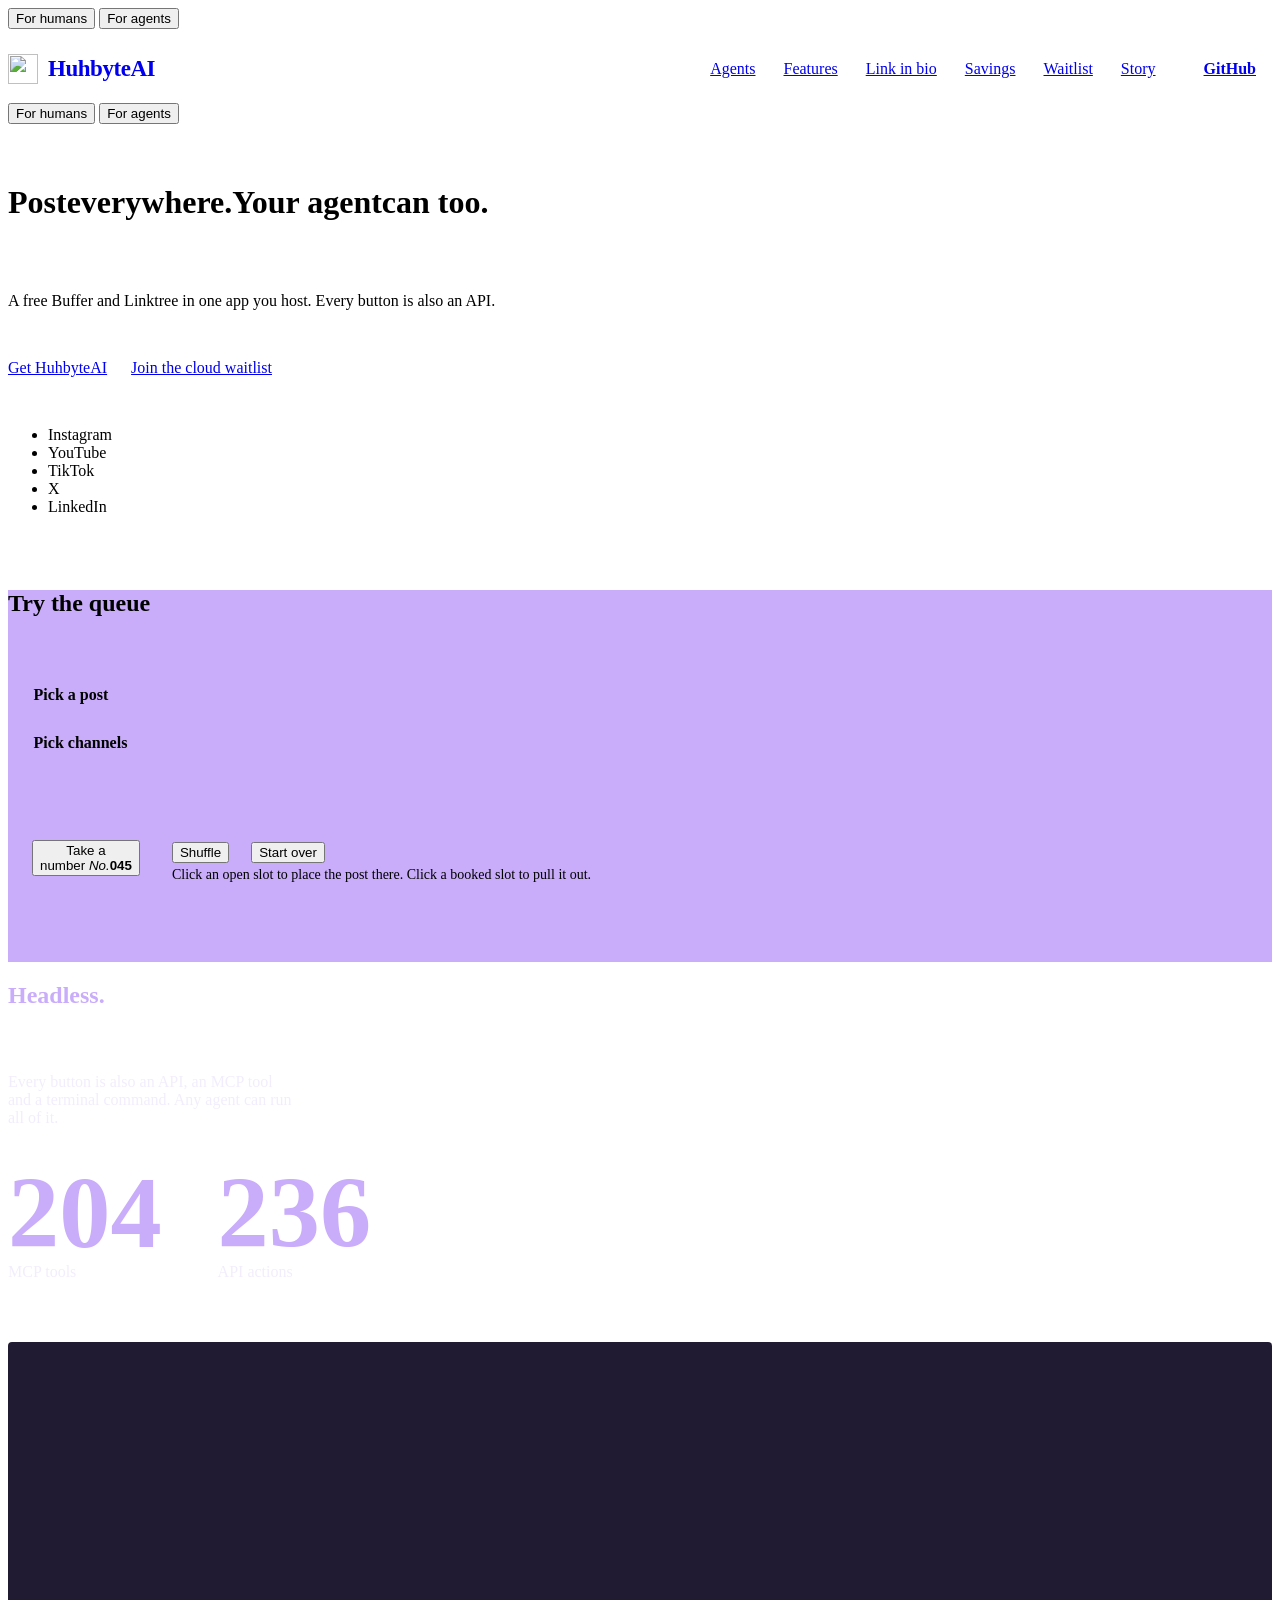
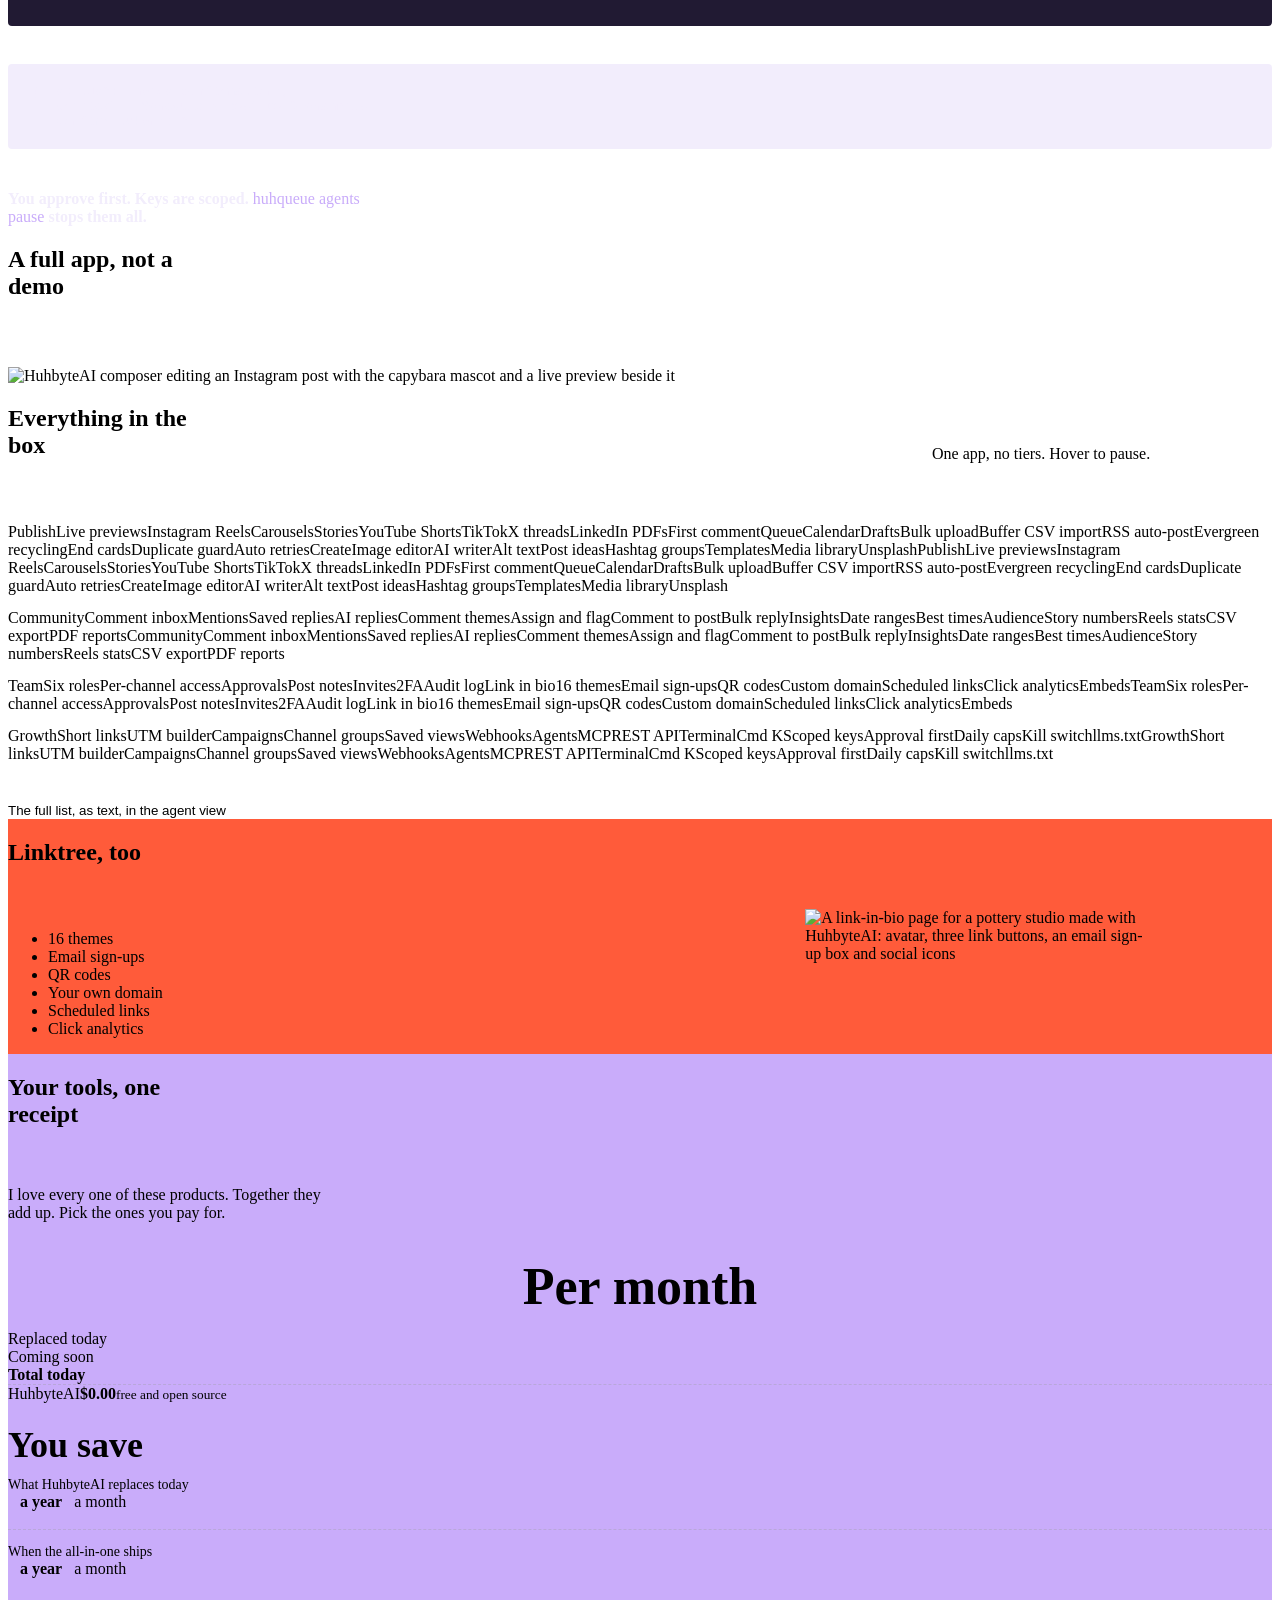
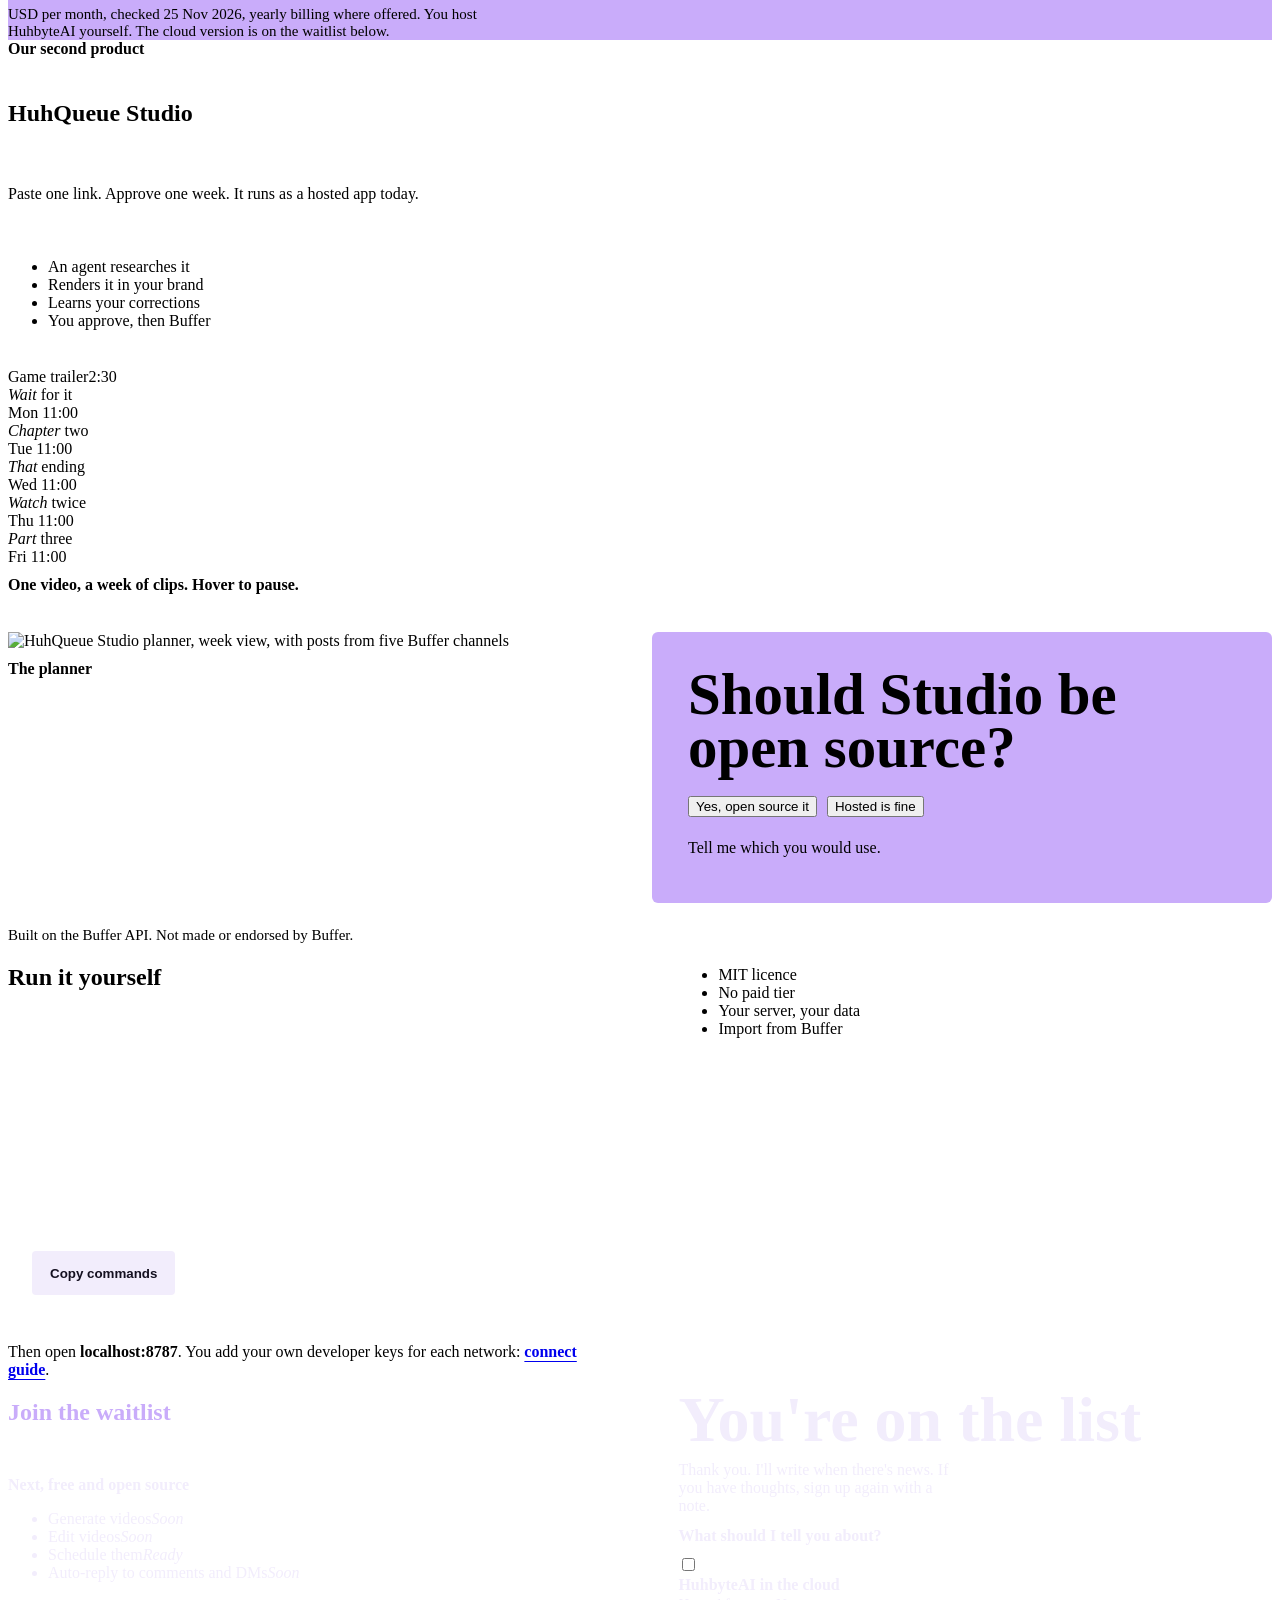
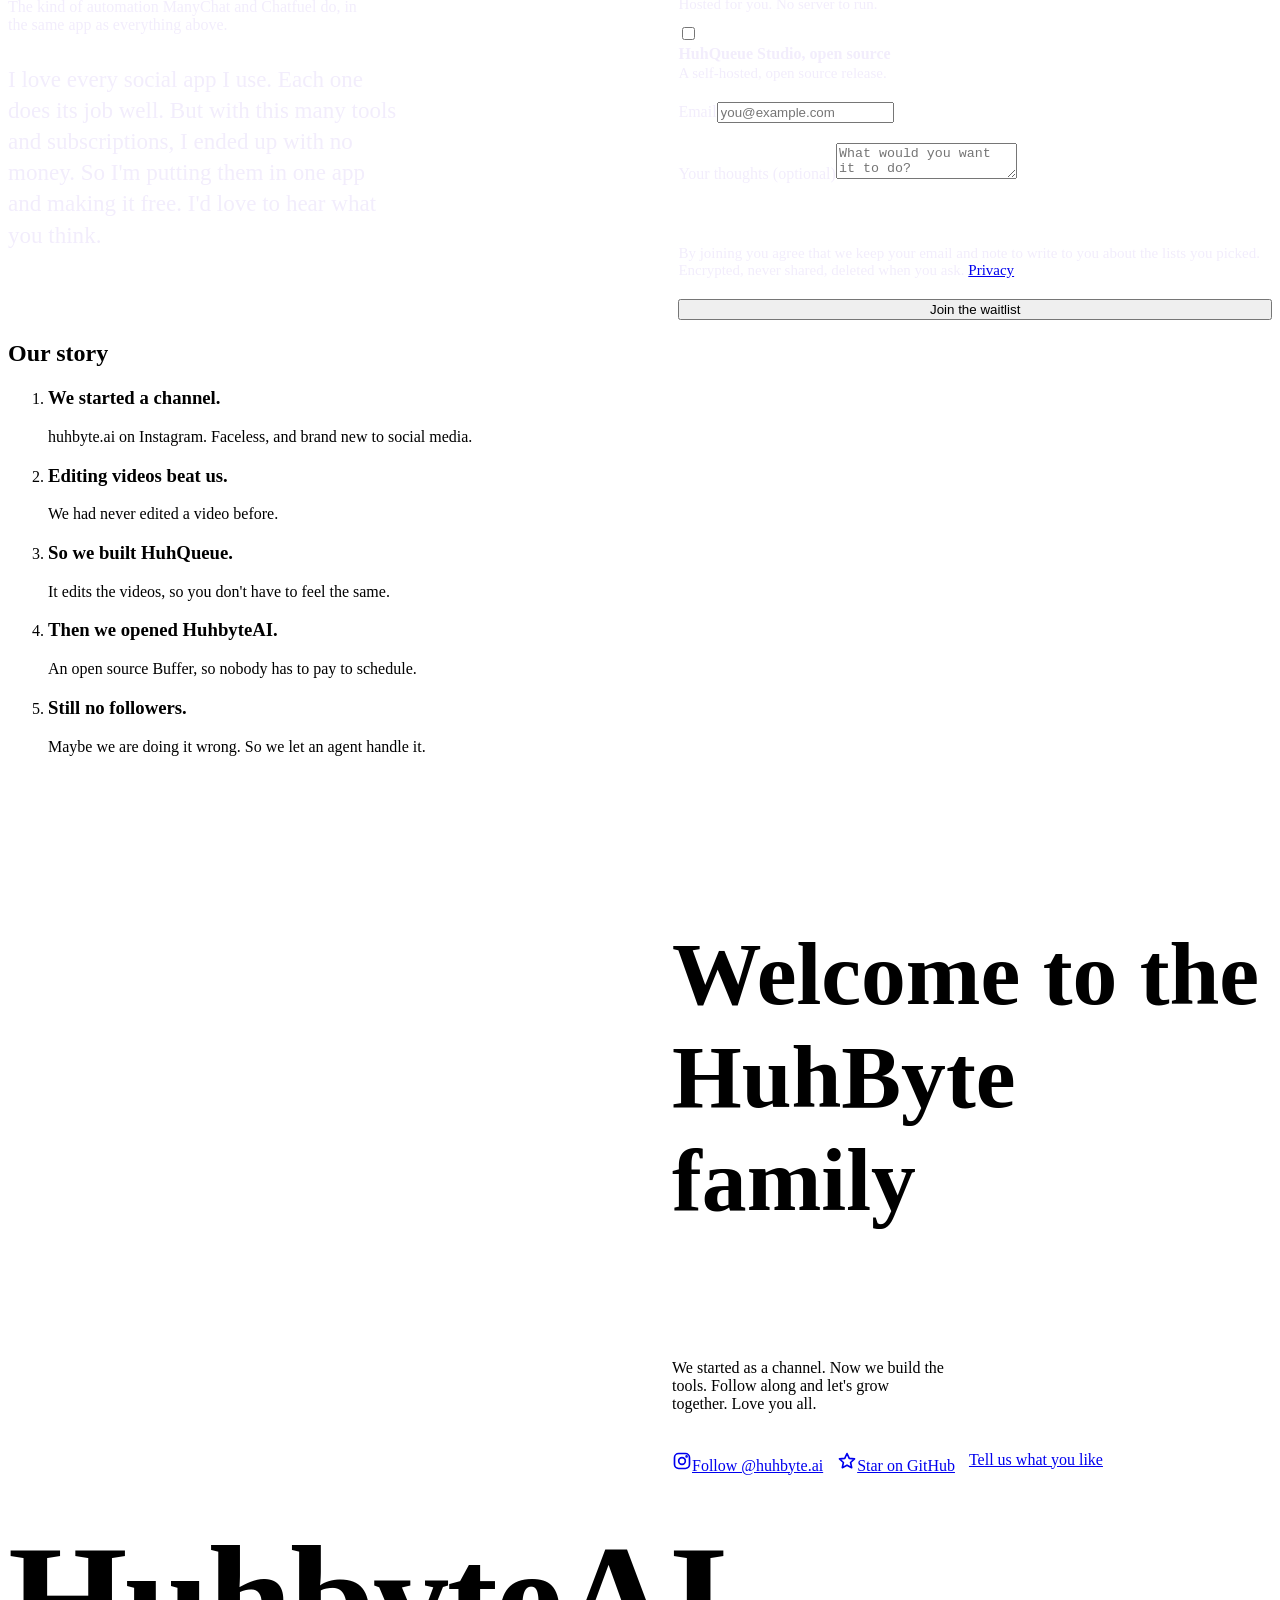
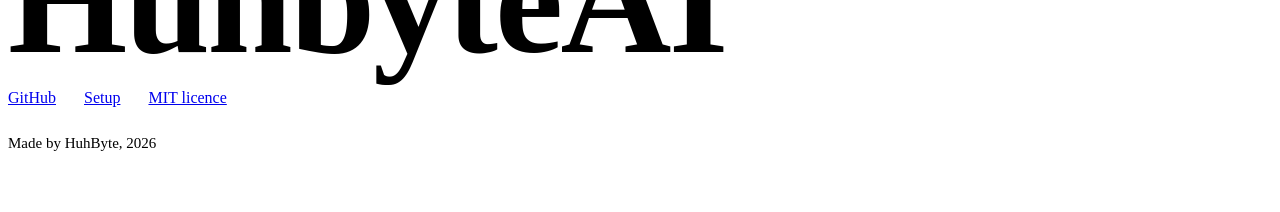
==== huhqueue/static/landing/index.html @ 2695af6e "HuhQueue: free, self-hosted social media scheduler Co-Authored-By: Claude Opus 5.5 <noreply@anthropi" ====
<!doctype html>
<html lang="en">
<head>
<meta charset="utf-8">
<meta name="viewport" content="width=device-width, initial-scale=1">
<title>HuhbyteAI: post everywhere</title>
<meta name="description" content="A free, open source, self-hosted Buffer and Linktree for Instagram, YouTube, TikTok, X and LinkedIn. Every button is also an API, an MCP tool and a terminal command, so any agent can run it.">
<meta property="og:title" content="HuhbyteAI: post everywhere. Your agent can too.">
<meta property="og:description" content="Free, open source scheduler, link in bio and inbox. Headless: every button is also an API.">
<meta property="og:image" content="/welcome/img/mark.png">
<link rel="icon" href="/static/favicon.png">
<link rel="alternate" type="text/markdown" href="/welcome.md">
<link rel="stylesheet" href="https://fonts.googleapis.com/css2?family=Sofia+Sans+Extra+Condensed:wght@700;800;900&family=Sofia+Sans:wght@400;500;700;800&family=Spline+Sans+Mono:wght@400;500;600&display=swap">
<link rel="stylesheet" href="/welcome/landing.css">
</head>
<body>
<div class="hq" style="--lav: #C9ACFA; --sig: #FF5B3A">
<div class="side"><div class="mode" role="group" aria-label="Who is reading">
  <button class="mbtn" type="button" aria-pressed="true" data-mode="human">For humans</button>
  <button class="mbtn" type="button" aria-pressed="false" data-mode="agent">For agents</button>
</div></div>

<div id="human">
<!-- HERO -->
<div style="background: var(--paper)">
<header class="wrap" style="display: flex; align-items: center; gap: 32px; padding-top: 18px; padding-bottom: 12px">
  <a href="#top" style="display: flex; align-items: center; gap: 10px; text-decoration: none; font-weight: 800; font-size: 23px; letter-spacing: -.02em; min-height: 44px; margin-right: auto"><img src="/welcome/img/mark.png" alt="" style="width: 30px; height: 30px; object-fit: contain"><span>HuhbyteAI</span></a>
  <nav class="navs" aria-label="Page" style="display: flex; gap: 28px">
    <a class="navlink" href="#agents">Agents</a>
    <a class="navlink" href="#inside">Features</a>
    <a class="navlink" href="#bio">Link in bio</a>
    <a class="navlink" href="#savings">Savings</a>
    <a class="navlink" href="#waitlist">Waitlist</a>
    <a class="navlink" href="#story">Story</a>
  </nav>
  <a class="navlink" href="https://github.com/dataanalystram/Openbuffer" style="font-weight: 700; border: 2px solid var(--ink); border-radius: 4px; padding: 8px 16px">GitHub</a>
</header>

<div class="wrap inmodewrap"><div class="inmode" role="group" aria-label="Who is reading">
  <button class="mbtn" type="button" aria-pressed="true" data-mode="human">For humans</button>
  <button class="mbtn" type="button" aria-pressed="false" data-mode="agent">For agents</button>
</div></div>

<main id="top" class="wrap" style="padding-top: clamp(16px,3vw,40px); padding-bottom: 0">
  <div class="hero">
    <div style="display: flex; flex-direction: column; gap: clamp(22px,2.6vw,36px); padding-bottom: clamp(8px,3vw,56px)">
      <h1 class="h1"><span>Post</span><span>everywhere.</span><span>Your agent</span><span>can too.</span></h1>
      <p class="lede">A free Buffer and Linktree in one app you host. Every button is also an API.</p>
      <div style="display: flex; flex-wrap: wrap; gap: 8px 24px; align-items: center">
        <a class="btn" href="#install">Get HuhbyteAI</a>
        <a class="tlink" href="#waitlist">Join the cloud waitlist</a>
      </div>
      <ul class="net" aria-label="Networks"><li>Instagram</li><li>YouTube</li><li>TikTok</li><li>X</li><li>LinkedIn</li></ul>
    </div>
    <div style="width: min(100%, 540px); justify-self: center">
      <div class="mas dance" role="img" aria-label="The HuhbyteAI capybara, wearing a cap and carrying a bag, dances while holding a phone and a stack of posts"></div>
    </div>
  </div>
</main>
</div>

<!-- QUEUE -->
<section id="queue" class="sec" style="background: var(--lav)">
  <div class="wrap">
    <h2 class="h2 rv" style="margin-bottom: clamp(28px,3.4vw,48px)">Try the queue</h2>
    <div class="counter rv" aria-label="Try the queue">
      <div style="padding: clamp(20px,2vw,28px); display: flex; flex-direction: column; gap: 22px">
        <div style="display: flex; flex-direction: column; gap: 8px">
          <div style="font-weight: 700">Pick a post</div>
          <div id="q-posts" style="display: flex; flex-direction: column; gap: 8px"></div>
          <div id="q-ownwrap" class="field" style="margin-top: 4px" hidden><label for="q-own" style="font-size: 15px">Your post</label><input id="q-own" type="text" maxlength="60" placeholder="Type a short post" autocomplete="off"></div>
        </div>
        <div style="display: flex; flex-direction: column; gap: 8px">
          <div style="font-weight: 700">Pick channels</div>
          <div id="q-chans" style="display: flex; flex-wrap: wrap; gap: 8px"></div>
          <div id="q-skip" style="font-size: 15px; color: var(--ink2); min-height: 22px"></div>
        </div>
      </div>
      <div style="display: flex; flex-direction: column; min-width: 0; border-left: 1px solid var(--line)">
        <div style="display: flex; flex-wrap: wrap; gap: 20px 32px; align-items: flex-start; justify-content: space-between; padding: clamp(16px,2vw,24px) clamp(16px,2vw,24px) 30px">
          <button class="disp" id="q-take" type="button">
            <span class="say">Take a<br>number</span>
            <span class="mouth" aria-hidden="true"></span>
            <span class="clipper" aria-hidden="true"><span id="q-tick" class="tick feed0"><i>No.</i><b id="q-no">045</b></span></span>
          </button>
          <div style="flex: 1 1 320px; display: flex; flex-direction: column; align-items: flex-start; gap: 2px; min-height: 92px">
            <p id="q-msg" aria-live="polite" style="margin: 0; font-weight: 500; max-width: 62ch; text-wrap: pretty; line-height: 1.35"></p>
            <div style="display: flex; flex-wrap: wrap; gap: 0 22px"><button type="button" class="ulink" id="q-shuffle">Shuffle</button><button type="button" class="ulink" id="q-reset">Start over</button></div>
            <p style="margin: 2px 0 0; font-size: 14px; color: var(--ink2)">Click an open slot to place the post there. Click a booked slot to pull it out.</p>
          </div>
        </div>
        <div class="board" tabindex="0" role="region" aria-label="Posting slots for the next five days"><div class="grid" id="q-grid"></div></div>
      </div>
    </div>
  </div>
</section>

<!-- HEADLESS -->
<section id="agents" class="dark sec" style="background: var(--ink); color: #F2EDFC">
  <div class="wrap">
    <div class="hgrid">
      <div class="poster rv"><div class="mas idle scrub" role="img" aria-label="The capybara winks and holds up a phone"></div></div>
      <div style="display: flex; flex-direction: column; gap: 28px; min-width: 0">
        <h2 class="h2 rv" style="color: var(--lav)">Headless.</h2>
        <p class="lede rv" style="max-width: 36ch">Every button is also an API, an MCP tool and a terminal command. Any agent can run all of it.</p>
        <div class="rv" style="display: flex; flex-wrap: wrap; gap: 12px 56px">
          <div><div style="font-family: var(--disp); font-weight: 900; font-size: clamp(76px,8vw,116px); line-height: .82; color: var(--lav)">204</div><div style="margin-top: 8px">MCP tools</div></div>
          <div><div style="font-family: var(--disp); font-weight: 900; font-size: clamp(76px,8vw,116px); line-height: .82; color: var(--lav)">236</div><div style="margin-top: 8px">API actions</div></div>
        </div>
        <div style="display: flex; flex-direction: column; gap: 12px; margin-top: 8px">
          <div id="way-tabs" role="tablist" aria-label="Ways to schedule" style="display: flex; flex-wrap: wrap; gap: 4px 28px"></div>
          <pre id="way-code" style="background: #211A33; padding: 24px; border-radius: 4px; min-height: 236px; color: #F2EDFC"></pre>
          <pre style="background: #F2EDFC; color: var(--ink); padding: 20px 24px; border-radius: 4px">{ "status": "needs_confirmation",
  "preview": "Schedule a post to 3 channels",
  "confirm_token": "…" }</pre>
        </div>
        <p style="margin: 0; font-weight: 700; max-width: 44ch">You approve first. Keys are scoped. <span style="font-family: var(--mono); font-weight: 500; color: var(--lav)">huhqueue agents pause</span> stops them all.</p>
      </div>
    </div>
  </div>
</section>

<!-- APP -->
<section id="app" class="sec" style="background: var(--white)">
  <div class="wrap">
    <h2 class="h2 rv" style="max-width: 9em">A full app, not a demo</h2>
    <div id="screen-tabs" role="tablist" aria-label="Screens" style="display: flex; flex-wrap: wrap; gap: 4px 36px; margin-top: clamp(28px,3.4vw,48px)"></div>
    <figure class="frame" style="margin: 24px 0 0"><img id="screen-img" class="shot" src="/welcome/img/shot-compose.webp" alt="HuhbyteAI composer editing an Instagram post with the capybara mascot and a live preview beside it" style="border-radius: 0"></figure>
  </div>
</section>

<!-- INSIDE -->
<section id="inside" class="sec" style="background: var(--white); padding-inline: 0">
  <div class="wrap" style="display: flex; flex-wrap: wrap; align-items: end; justify-content: space-between; gap: 20px 64px; margin-bottom: clamp(28px,3.4vw,48px)">
    <h2 class="h2 rv" style="flex: 1 1 520px; max-width: 8em">Everything in the box</h2>
    <p class="lede" style="flex: 0 1 340px">One app, no tiers. Hover to pause.</p>
  </div>
  <div style="display: flex; flex-direction: column; gap: 14px">
    <div class="mq " style="--d: 80s"><div class="mqt"><span class="fc t">Publish</span><span class="fc">Live previews</span><span class="fc">Instagram Reels</span><span class="fc">Carousels</span><span class="fc">Stories</span><span class="fc">YouTube Shorts</span><span class="fc">TikTok</span><span class="fc">X threads</span><span class="fc">LinkedIn PDFs</span><span class="fc">First comment</span><span class="fc">Queue</span><span class="fc">Calendar</span><span class="fc">Drafts</span><span class="fc">Bulk upload</span><span class="fc">Buffer CSV import</span><span class="fc">RSS auto-post</span><span class="fc">Evergreen recycling</span><span class="fc">End cards</span><span class="fc">Duplicate guard</span><span class="fc">Auto retries</span><span class="fc t">Create</span><span class="fc">Image editor</span><span class="fc">AI writer</span><span class="fc">Alt text</span><span class="fc">Post ideas</span><span class="fc">Hashtag groups</span><span class="fc">Templates</span><span class="fc">Media library</span><span class="fc">Unsplash</span><span style="display: contents" aria-hidden="true"><span class="fc t">Publish</span><span class="fc">Live previews</span><span class="fc">Instagram Reels</span><span class="fc">Carousels</span><span class="fc">Stories</span><span class="fc">YouTube Shorts</span><span class="fc">TikTok</span><span class="fc">X threads</span><span class="fc">LinkedIn PDFs</span><span class="fc">First comment</span><span class="fc">Queue</span><span class="fc">Calendar</span><span class="fc">Drafts</span><span class="fc">Bulk upload</span><span class="fc">Buffer CSV import</span><span class="fc">RSS auto-post</span><span class="fc">Evergreen recycling</span><span class="fc">End cards</span><span class="fc">Duplicate guard</span><span class="fc">Auto retries</span><span class="fc t">Create</span><span class="fc">Image editor</span><span class="fc">AI writer</span><span class="fc">Alt text</span><span class="fc">Post ideas</span><span class="fc">Hashtag groups</span><span class="fc">Templates</span><span class="fc">Media library</span><span class="fc">Unsplash</span></span></div></div>
    <div class="mq rev" style="--d: 64s"><div class="mqt"><span class="fc t">Community</span><span class="fc">Comment inbox</span><span class="fc">Mentions</span><span class="fc">Saved replies</span><span class="fc">AI replies</span><span class="fc">Comment themes</span><span class="fc">Assign and flag</span><span class="fc">Comment to post</span><span class="fc">Bulk reply</span><span class="fc t">Insights</span><span class="fc">Date ranges</span><span class="fc">Best times</span><span class="fc">Audience</span><span class="fc">Story numbers</span><span class="fc">Reels stats</span><span class="fc">CSV export</span><span class="fc">PDF reports</span><span style="display: contents" aria-hidden="true"><span class="fc t">Community</span><span class="fc">Comment inbox</span><span class="fc">Mentions</span><span class="fc">Saved replies</span><span class="fc">AI replies</span><span class="fc">Comment themes</span><span class="fc">Assign and flag</span><span class="fc">Comment to post</span><span class="fc">Bulk reply</span><span class="fc t">Insights</span><span class="fc">Date ranges</span><span class="fc">Best times</span><span class="fc">Audience</span><span class="fc">Story numbers</span><span class="fc">Reels stats</span><span class="fc">CSV export</span><span class="fc">PDF reports</span></span></div></div>
    <div class="mq " style="--d: 56s"><div class="mqt"><span class="fc t">Team</span><span class="fc">Six roles</span><span class="fc">Per-channel access</span><span class="fc">Approvals</span><span class="fc">Post notes</span><span class="fc">Invites</span><span class="fc">2FA</span><span class="fc">Audit log</span><span class="fc t">Link in bio</span><span class="fc">16 themes</span><span class="fc">Email sign-ups</span><span class="fc">QR codes</span><span class="fc">Custom domain</span><span class="fc">Scheduled links</span><span class="fc">Click analytics</span><span class="fc">Embeds</span><span style="display: contents" aria-hidden="true"><span class="fc t">Team</span><span class="fc">Six roles</span><span class="fc">Per-channel access</span><span class="fc">Approvals</span><span class="fc">Post notes</span><span class="fc">Invites</span><span class="fc">2FA</span><span class="fc">Audit log</span><span class="fc t">Link in bio</span><span class="fc">16 themes</span><span class="fc">Email sign-ups</span><span class="fc">QR codes</span><span class="fc">Custom domain</span><span class="fc">Scheduled links</span><span class="fc">Click analytics</span><span class="fc">Embeds</span></span></div></div>
    <div class="mq rev" style="--d: 50s"><div class="mqt"><span class="fc t">Growth</span><span class="fc">Short links</span><span class="fc">UTM builder</span><span class="fc">Campaigns</span><span class="fc">Channel groups</span><span class="fc">Saved views</span><span class="fc">Webhooks</span><span class="fc t">Agents</span><span class="fc">MCP</span><span class="fc">REST API</span><span class="fc">Terminal</span><span class="fc">Cmd K</span><span class="fc">Scoped keys</span><span class="fc">Approval first</span><span class="fc">Daily caps</span><span class="fc">Kill switch</span><span class="fc">llms.txt</span><span style="display: contents" aria-hidden="true"><span class="fc t">Growth</span><span class="fc">Short links</span><span class="fc">UTM builder</span><span class="fc">Campaigns</span><span class="fc">Channel groups</span><span class="fc">Saved views</span><span class="fc">Webhooks</span><span class="fc t">Agents</span><span class="fc">MCP</span><span class="fc">REST API</span><span class="fc">Terminal</span><span class="fc">Cmd K</span><span class="fc">Scoped keys</span><span class="fc">Approval first</span><span class="fc">Daily caps</span><span class="fc">Kill switch</span><span class="fc">llms.txt</span></span></div></div>
  </div>
  <div class="wrap" style="margin-top: clamp(24px,3vw,40px)"><button type="button" class="tlink" data-mode="agent" style="background: none; border: 0; padding: 0">The full list, as text, in the agent view</button></div>
</section>

<!-- BIO -->
<section id="bio" class="sec" style="background: var(--sig)">
  <div class="wrap" style="display: grid; grid-template-columns: repeat(auto-fit, minmax(min(380px,100%),1fr)); gap: 48px clamp(40px,6vw,96px); align-items: center">
    <div style="display: flex; flex-direction: column; gap: 28px">
      <h2 class="h2 rv">Linktree, too</h2>
      <ul class="bio-list rv">
        <li>16 themes</li>
        <li>Email sign-ups</li>
        <li>QR codes</li>
        <li>Your own domain</li>
        <li>Scheduled links</li>
        <li>Click analytics</li>
      </ul>
    </div>
    <div class="rv" style="width: min(100%, 340px); justify-self: center">
      <div class="frame"><img src="/welcome/img/bio-page.webp" alt="A link-in-bio page for a pottery studio made with HuhbyteAI: avatar, three link buttons, an email sign-up box and social icons"></div>
    </div>
  </div>
</section>

<!-- SAVINGS -->
<section id="savings" class="sec sav" style="background: var(--lav)">
  <div class="wrap">
    <div style="display: flex; flex-wrap: wrap; align-items: flex-end; justify-content: space-between; gap: 24px 48px">
      <div style="flex: 1 1 520px; display: flex; flex-direction: column; gap: 22px">
        <h2 class="h2 rv" style="max-width: 9em">Your tools, one receipt</h2>
        <p class="lede rv" style="max-width: 40ch">I love every one of these products. Together they add up. Pick the ones you pay for.</p>
      </div>
      <div class="poster" style="width: 250px; padding: 8px 8px 0"><div id="r-pop" class="pop0" style="mix-blend-mode: multiply"><div class="bill" role="img" aria-label="The capybara counts its cash, opens the bill, and slowly runs out of money"></div></div></div>
    </div>
    <div class="sgrid">
      <div style="min-width: 0">
        <div id="r-presets" role="group" aria-label="Start from" style="display: flex; flex-wrap: wrap; gap: 8px; margin-bottom: 26px; align-items: center"></div>
        <div id="r-groups"></div>
      </div>
      <div style="min-width: 0">
        <div class="receipt" role="region" aria-label="Your receipt">
          <div style="text-align: center; padding-bottom: 14px"><div style="font-family: var(--disp); font-weight: 900; font-size: 52px; line-height: .9">Per month</div><div id="r-bill" style="margin-top: 6px"></div></div>
          <div id="r-today"><div class="rhead">Replaced today</div><div id="r-today-lines"></div></div>
          <div id="r-soon"><div class="rhead">Coming soon</div><div id="r-soon-lines"></div></div>
          <p id="r-none" hidden style="margin: 0; padding: 18px 0; border-top: 1.5px dashed #B9A7DA">Pick a tool to start the receipt.</p>
          <div class="rrow" style="border-top: 3px solid var(--ink); font-weight: 600"><span>Total today</span><b id="r-total"></b></div>
          <div class="rrow" style="border-top: 1.5px dashed #B9A7DA"><span>HuhbyteAI</span><b>$0.00</b><small>free and open source</small></div>
          <div style="border-top: 3px solid var(--ink); margin-top: 6px; padding-top: 18px">
            <div style="font-family: var(--disp); font-weight: 900; font-size: 36px; line-height: 1">You save</div>
            <div style="margin-top: 14px">
              <div style="font-size: 14px; color: var(--ink2)">What HuhbyteAI replaces today</div>
              <div style="display: flex; flex-wrap: wrap; align-items: baseline; gap: 4px 12px"><span id="r-yr-today" style="font-family: var(--disp); font-weight: 900; font-size: clamp(60px,6.4vw,88px); line-height: .85"></span><span style="font-weight: 600">a year</span><span style="color: var(--ink2)"><span id="r-mo-today"></span> a month</span></div>
            </div>
            <div id="r-all" style="margin-top: 18px; padding-top: 14px; border-top: 1.5px dashed #B9A7DA">
              <div style="font-size: 14px; color: var(--ink2)">When the all-in-one ships</div>
              <div style="display: flex; flex-wrap: wrap; align-items: baseline; gap: 4px 12px"><span id="r-yr-all" style="font-family: var(--disp); font-weight: 900; font-size: clamp(60px,6.4vw,88px); line-height: .85; color: #B8260A"></span><span style="font-weight: 600">a year</span><span style="color: var(--ink2)"><span id="r-mo-all"></span> a month</span></div>
            </div>
          </div>
        </div>
      </div>
    </div>
    <p style="margin: 28px 0 0; font-size: 15px; max-width: 70ch">USD per month, checked 25 Nov 2026, yearly billing where offered. You host HuhbyteAI yourself. The cloud version is on the waitlist below.</p>
  </div>
</section>

<!-- STUDIO -->
<section id="studio" class="sec" style="background: var(--white)">
  <div class="wrap">
    <div style="display: flex; flex-direction: column; gap: 22px">
      <div style="font-weight: 700">Our second product</div>
      <h2 class="h2 rv" style="max-width: 8em">HuhQueue Studio</h2>
      <p class="lede rv">Paste one link. Approve one week. It runs as a hosted app today.</p>
    </div>
    <ul class="steps4" style="margin-top: clamp(28px,3vw,44px)"><li>An agent researches it</li><li>Renders it in your brand</li><li>Learns your corrections</li><li>You approve, then Buffer</li></ul>

    <figure class="rv" style="margin: clamp(28px,3vw,44px) 0 0">
      <div class="take" role="img" aria-label="Animation: one long game trailer is scanned, cut into five vertical captioned clips, and spread across Monday to Friday at 11:00">
        <div>
          <div class="tvid"><div class="tsun"></div><div class="tb tb1"></div><div class="tb tb2"></div><div class="tb tb3"></div><div class="tb tb4"></div><div class="tb tb5"></div><div class="tb tb6"></div><div class="tlabel">Game trailer<span>2:30</span></div><div class="tplay"></div></div>
          <div class="ttl"><i class="seg s1"></i><i class="seg s2"></i><i class="seg s3"></i><i class="seg s4"></i><i class="seg s5"></i><b class="head"></b></div>
        </div>
        <div class="tclips">
        <div class="tcol"><div class="tc"><div class="tf  c1"><div class="cap"><em>Wait</em> for it</div></div></div><span class="td">Mon<span class="tt"> 11:00</span></span></div>
        <div class="tcol"><div class="tc"><div class="tf b v2 c2"><div class="cap"><em>Chapter</em> two</div></div></div><span class="td">Tue<span class="tt"> 11:00</span></span></div>
        <div class="tcol"><div class="tc"><div class="tf d c3"><div class="cap"><em>That</em> ending</div></div></div><span class="td">Wed<span class="tt"> 11:00</span></span></div>
        <div class="tcol"><div class="tc"><div class="tf v2 c4"><div class="cap"><em>Watch</em> twice</div></div></div><span class="td">Thu<span class="tt"> 11:00</span></span></div>
        <div class="tcol"><div class="tc"><div class="tf b c5"><div class="cap"><em>Part</em> three</div></div></div><span class="td">Fri<span class="tt"> 11:00</span></span></div>
        </div>
      </div>
      <figcaption style="margin-top: 10px; font-weight: 700">One video, a week of clips. Hover to pause.</figcaption>
    </figure>

    <div style="display: grid; grid-template-columns: repeat(auto-fit, minmax(min(420px,100%),1fr)); gap: 24px; margin-top: clamp(28px,3vw,44px); align-items: stretch">
      <figure style="margin: 0" class="rv"><div class="frame"><img src="/welcome/img/studio-planner.webp" alt="HuhQueue Studio planner, week view, with posts from five Buffer channels"></div><figcaption style="margin-top: 10px; font-weight: 700">The planner</figcaption></figure>
      <div style="padding: clamp(22px,3vw,36px); background: var(--lav); border-radius: 6px; display: flex; flex-direction: column; justify-content: center; gap: 22px">
        <div style="font-family: var(--disp); font-weight: 900; font-size: clamp(40px,4.6vw,68px); line-height: .9">Should Studio be open source?</div>
        <div role="group" aria-label="Your vote" style="display: flex; flex-wrap: wrap; gap: 10px">
          <button class="btn vote" id="vote-yes" type="button" aria-pressed="false">Yes, open source it</button>
          <button class="btn ghost vote" id="vote-no" type="button" aria-pressed="false">Hosted is fine</button>
        </div>
        <p id="vote-msg" aria-live="polite" style="margin: 0; min-height: 28px; font-weight: 500"><span id="vote-msg-text">Tell me which you would use.</span> <a id="vote-link" href="#waitlist" hidden style="font-weight: 700; text-underline-offset: 4px">Join the waitlist</a></p>
      </div>
    </div>
    <p style="margin: 24px 0 0; font-size: 15px">Built on the Buffer API. Not made or endorsed by Buffer.</p>
  </div>
</section>

<!-- INSTALL -->
<section id="install" class="sec" style="background: var(--paper)">
  <div class="wrap" style="display: grid; grid-template-columns: repeat(auto-fit, minmax(min(420px,100%),1fr)); gap: 48px clamp(40px,6vw,96px); align-items: start">
    <div style="display: flex; flex-direction: column; gap: 24px; min-width: 0">
      <h2 class="h2 rv">Run it yourself</h2>
      <div id="inst-tabs" role="tablist" aria-label="Install with" style="display: flex; gap: 28px"></div>
      <div class="dark" style="background: var(--ink); color: #F2EDFC; border-radius: 4px; padding: 24px; display: flex; flex-direction: column; gap: 18px">
        <pre id="inst-code" style="min-height: 124px"></pre>
        <button id="inst-copy" type="button" style="align-self: flex-start; background: #F2EDFC; color: #141020; border: 0; border-radius: 4px; min-height: 44px; padding: 0 18px; font-weight: 700">Copy commands</button>
      </div>
      <p style="margin: 0">Then open <strong>localhost:8787</strong>. You add your own developer keys for each network: <a href="https://github.com/dataanalystram/Openbuffer/blob/main/docs/CONNECT_INTEGRATIONS.md" style="font-weight: 700; text-underline-offset: 4px">connect guide</a>.</p>
    </div>
    <ul class="bio-list rv" style="padding-top: 6px">
      <li>MIT licence</li>
      <li>No paid tier</li>
      <li>Your server, your data</li>
      <li>Import from Buffer</li>
    </ul>
  </div>
</section>

<!-- WAITLIST -->
<section id="waitlist" class="dark sec" style="background: var(--ink); color: #F2EDFC">
  <div class="wrap" style="display: grid; grid-template-columns: repeat(auto-fit, minmax(min(420px,100%),1fr)); gap: 56px clamp(40px,6vw,96px); align-items: start">
    <div style="display: flex; flex-direction: column; gap: 30px; min-width: 0">
      <h2 class="h2 rv" style="color: var(--lav)">Join the waitlist</h2>
      <div>
        <div style="font-weight: 700; margin-bottom: 10px">Next, free and open source</div>
        <ul class="road">
          <li><span>Generate videos</span><em>Soon</em></li>
          <li><span>Edit videos</span><em>Soon</em></li>
          <li><span>Schedule them</span><em class="ready">Ready</em></li>
          <li><span>Auto-reply to comments and DMs</span><em>Soon</em></li>
        </ul>
        <p style="margin: 14px 0 0; max-width: 44ch">The kind of automation ManyChat and Chatfuel do, in the same app as everything above.</p>
      </div>
      <p style="margin: 0; font-size: clamp(20px,1.8vw,24px); line-height: 1.35; max-width: 34ch; text-wrap: pretty">I love every social app I use. Each one does its job well. But with this many tools and subscriptions, I ended up with no money. So I'm putting them in one app and making it free. I'd love to hear what you think.</p>
    </div>

    <div class="form rv" style="min-width: 0">
      <div id="wl-done" hidden style="display: flex; flex-direction: column; gap: 12px; padding: 12px 0" aria-live="polite">
        <div style="font-family: var(--disp); font-weight: 900; font-size: clamp(48px,5vw,72px); line-height: .9">You're on the list</div>
        <p style="margin: 0; max-width: 36ch">Thank you. I'll write when there's news. If you have thoughts, sign up again with a note.</p>
      </div>
      <form id="wl-form" method="post" action="/waitlist" novalidate style="display: flex; flex-direction: column; gap: 20px">
        <fieldset style="border: 0; margin: 0; padding: 0; display: flex; flex-direction: column; gap: 10px; min-width: 0">
          <legend style="font-weight: 700; padding: 0; margin-bottom: 10px">What should I tell you about?</legend>
          <label class="opt"><input id="wl-cloud" name="cloud" type="checkbox"><span style="display: flex; flex-direction: column; line-height: 1.25"><span style="font-weight: 700">HuhbyteAI in the cloud</span><span style="font-size: 15px; color: var(--ink2)">Hosted for you. No server to run.</span></span></label>
          <label class="opt"><input id="wl-studio" name="studio" type="checkbox"><span style="display: flex; flex-direction: column; line-height: 1.25"><span style="font-weight: 700">HuhQueue Studio, open source</span><span style="font-size: 15px; color: var(--ink2)">A self-hosted, open source release.</span></span></label>
        </fieldset>
        <div class="field"><label for="wl-email">Email</label><input id="wl-email" name="email" type="email" autocomplete="email" placeholder="you@example.com"></div>
        <div class="field"><label for="wl-note">Your thoughts <span style="font-weight: 400; color: var(--ink2)">(optional)</span></label><textarea id="wl-note" name="note" maxlength="1000" placeholder="What would you want it to do?"></textarea></div>
        <div aria-hidden="true" style="position: absolute; left: -9999px; width: 1px; height: 1px; overflow: hidden"><label>Website<input id="wl-website" name="website" type="text" tabindex="-1" autocomplete="off"></label></div>
        <p id="wl-err" aria-live="polite" style="margin: 0; min-height: 22px; font-weight: 600; color: #B8260A"></p>
        <p class="consent" style="margin: 0; font-size: 15px; color: var(--ink2)">By joining you agree that we keep your email and note to write to you about the lists you picked. Encrypted, never shared, deleted when you ask. <a href="/privacy" style="text-decoration: underline">Privacy</a></p>
        <button id="wl-send" class="btn sig" type="submit" style="width: 100%">Join the waitlist</button>
      </form>
    </div>
  </div>
</section>

<!-- STORY -->
<section id="story" class="sec" style="background: var(--white)">
  <div class="wrap">
    <h2 class="h2 rv">Our story</h2>
    <div class="tl">
      <i class="tlline" aria-hidden="true"></i>
      <ol class="tlist">
        <li class="rv"><span class="dot" aria-hidden="true"></span><h3>We started a channel.</h3><p>huhbyte.ai on Instagram. Faceless, and brand new to social media.</p></li>
        <li class="rv"><span class="dot" aria-hidden="true"></span><h3>Editing videos beat us.</h3><p>We had never edited a video before.</p></li>
        <li class="rv"><span class="dot" aria-hidden="true"></span><h3>So we built HuhQueue.</h3><p>It edits the videos, so you don't have to feel the same.</p></li>
        <li class="rv"><span class="dot" aria-hidden="true"></span><h3>Then we opened HuhbyteAI.</h3><p>An open source Buffer, so nobody has to pay to schedule.</p></li>
        <li class="rv"><span class="dot" aria-hidden="true"></span><h3>Still no followers.</h3><p>Maybe we are doing it wrong. So we let an agent handle it.</p></li>
      </ol>
    </div>
    <div class="rv" style="margin-top: clamp(48px,6vw,88px); display: grid; grid-template-columns: repeat(auto-fit, minmax(min(320px,100%),1fr)); gap: 32px clamp(32px,5vw,80px); align-items: center">
      <div class="poster" style="width: min(100%, 360px); justify-self: center"><div class="mas dance" role="img" aria-label="The HuhbyteAI capybara dances while holding a phone and a stack of posts"></div></div>
      <div style="display: flex; flex-direction: column; gap: 22px; min-width: 0">
        <h3 class="h2" style="font-size: clamp(52px,7vw,104px)">Welcome to the HuhByte family</h3>
        <p class="lede" style="max-width: 34ch">We started as a channel. Now we build the tools. Follow along and let's grow together. Love you all.</p>
        <div style="display: flex; flex-wrap: wrap; gap: 12px 14px">
          <a class="btn sig" href="https://www.instagram.com/huhbyte.ai/"><svg class="ic" aria-hidden="true" width="20" height="20" viewBox="0 0 24 24" fill="none" stroke="currentColor" stroke-width="2" stroke-linecap="round" stroke-linejoin="round"><rect x="3" y="3" width="18" height="18" rx="5"></rect><circle cx="12" cy="12" r="4"></circle><circle cx="17.5" cy="6.5" r=".6" fill="currentColor"></circle></svg>Follow @huhbyte.ai</a>
          <a class="btn starbtn" href="https://github.com/dataanalystram/Openbuffer"><svg class="ic" aria-hidden="true" width="20" height="20" viewBox="0 0 24 24" fill="none" stroke="currentColor" stroke-width="2" stroke-linejoin="round"><path d="M12 3l2.7 5.8 6.3.7-4.7 4.3 1.3 6.2L12 17l-5.6 3 1.3-6.2L3 9.5l6.3-.7z"></path></svg>Star on GitHub</a>
          <a class="btn ghost" href="#waitlist">Tell us what you like</a>
        </div>
      </div>
    </div>
  </div>
</section>

<!-- FOOTER -->
<footer class="foot" style="background: var(--paper)">
  <div class="wrap" style="padding-top: clamp(40px,5vw,72px); display: grid; grid-template-columns: repeat(auto-fit, minmax(min(300px,100%),1fr)); gap: 24px 48px; align-items: end">
    <div style="display: flex; flex-direction: column; gap: 28px; padding-bottom: clamp(24px,4vw,56px)">
      <div style="font-family: var(--disp); font-weight: 900; font-size: clamp(76px,12vw,190px); line-height: .8; letter-spacing: -.018em">HuhbyteAI</div>
      <div style="display: flex; flex-wrap: wrap; gap: 4px 28px; align-items: center">
        <a href="https://github.com/dataanalystram/Openbuffer">GitHub</a>
        <a href="https://github.com/dataanalystram/Openbuffer/blob/main/SETUP.md">Setup</a>
        <a href="https://github.com/dataanalystram/Openbuffer/blob/main/LICENSE">MIT licence</a>
      </div>
      <div style="color: var(--ink2); font-size: 15px">Made by HuhByte, 2026</div>
    </div>
    <div class="rv" style="width: min(100%, 400px); justify-self: center; mix-blend-mode: multiply"><div class="byeanim" role="img" aria-label="The capybara waves goodbye. Bye, gorgeous!"></div></div>
  </div>
</footer>
</div>

<!-- AGENT VIEW -->
<div id="agent" class="dark" hidden style="background: var(--ink); color: #F2EDFC; min-height: 900px">
  <div class="wrap" style="padding-top: 24px; padding-bottom: clamp(56px,6vw,88px)">
    <header style="display: flex; align-items: center; gap: 16px; min-height: 56px">
      <img src="/welcome/img/mark.png" alt="" style="width: 30px; height: 30px; object-fit: contain">
      <span style="font-weight: 800; font-size: 23px; letter-spacing: -.02em">HuhbyteAI</span>
    </header>
    <div class="inmode" role="group" aria-label="Who is reading">
      <button class="mbtn" type="button" aria-pressed="true" data-mode="human">For humans</button>
      <button class="mbtn" type="button" aria-pressed="false" data-mode="agent">For agents</button>
    </div>
    <div style="display: flex; flex-wrap: wrap; align-items: end; justify-content: space-between; gap: 20px 48px; margin: clamp(24px,3vw,40px) 0 28px">
      <div style="display: flex; flex-direction: column; gap: 14px">
        <h1 class="h2" style="color: var(--lav)">For agents</h1>
        <p class="lede" style="max-width: 40ch">This whole page as plain Markdown. Also at <a href="/welcome.md" style="text-underline-offset: 4px">/welcome.md</a>.</p>
      </div>
      <div style="display: flex; flex-wrap: wrap; gap: 10px">
        <button id="agent-copy" type="button" class="btn sig">Copy all</button>
        <button type="button" class="btn ghost light" data-mode="human">Back to the human page</button>
      </div>
    </div>
    <pre id="agent-pre" class="agentpre" tabindex="0"># HuhbyteAI
Free, open source, self-hosted social media scheduler, link in bio and inbox. Every button is also an API, an MCP tool and a terminal command, so any agent can run all of it. MIT licensed. No paid tier.
Networks: Instagram, YouTube, TikTok, X, LinkedIn.
Code: https://github.com/dataanalystram/Openbuffer
Run it: docker compose up -d   or   python -m huhqueue serve   (then open localhost:8787, add your own developer keys per network)

## Headless
- 204 MCP tools and 236 API actions, all generated from one action registry.
- Ways in: MCP (tool schedule_post), terminal (huhqueue schedule --channel instagram:handle --caption &quot;...&quot; --media file.mp4 --at 2026-11-27T19:00), REST (POST /api/actions/post.schedule:run), Cmd K command bar in the app.
- Public actions first return status needs_confirmation with a preview and a single-use confirm_token (valid 10 minutes). A human approves first.
- Keys are scoped (read, write, publish, comments, admin) with tool allow-lists, daily caps and expiry.
- Kill switch: huhqueue agents pause. Agent calls then get HTTP 423 until resumed.
- Agent docs served by the app: /llms.txt, /llms-full.txt, /agents, /openapi.json.

## Everything in the box
Publish: live previews, Instagram posts / Reels / Stories / carousels, YouTube Shorts and videos, TikTok video and photo posts, X posts and threads, LinkedIn text / images / PDFs / video, first comment, posting slots and queue, drag to reorder / shuffle / prioritise, calendar by week and month, drafts and ideas board, bulk upload up to 500 posts, Buffer CSV import, RSS auto-post, evergreen recycling, follow end card on videos, duplicate guard, retries and missed-post recovery.
Create: image editor, AI writer (your own model), AI alt text, AI post ideas, hashtag groups and suggestions, templates, media library with folders, Unsplash search.
Community: comment inbox, mentions, saved replies, AI reply suggestions, comment themes, assign and flag, turn a comment into a post, bulk reply.
Insights: custom date ranges, compare with previous period, best times to post, audience and demographics, story numbers saved before they expire, Reels and hashtag stats, CSV export, branded PDF reports by email.
Team: six roles, access per channel, approvals, post notes and @mentions, invites, two-factor sign-in, audit log, notifications.
Link in bio: 16 themes, email sign-ups, QR codes, your own domain, scheduled links, click analytics, social icons and embeds, import and export.
Growth: short links, UTM builder, campaigns, channel groups, saved views, webhooks for Zapier / Make / n8n.
Agents: MCP server, REST API with OpenAPI, terminal commands, Cmd K command bar, scoped keys, approval first, daily caps, kill switch, llms.txt.

## Savings (USD per month, checked 25 Nov 2026, yearly billing where offered)
Replaced by HuhbyteAI today:
- Buffer Essentials, 5 channels: $25
- Later Growth: $37.50
- SocialBee Bootstrap: $29
- Hootsuite Standard, per user: $99
- Sprout Social Standard, per seat: $199
- Linktree Pro: $12
Coming soon in HuhbyteAI (free and open source):
- ManyChat Pro: $29
- Chatfuel Business S: $18
- Descript Creator: $24
- OpusClip Starter: $15
- HeyGen Creator: $29
HuhbyteAI: $0.
Examples: Solo creator (Buffer, Linktree, ManyChat, Descript, HeyGen) = $119 a month; $444 a year saved today, $1,428 a year when the all-in-one ships. Team (Sprout, Linktree, ManyChat, Descript, OpusClip, HeyGen) = $308 a month; $2,532 a year today, $3,696 a year with everything.
You host HuhbyteAI yourself, so your server is your own cost.

## HuhQueue Studio (second product)
Paste one link. Approve one week. An agent researches the story, renders it in your brand, learns your corrections, and plans it in Buffer once you approve. Runs as a hosted app today. Built on the Buffer API, not made or endorsed by Buffer. Open question: should Studio be open source? Answer on the human page or join the waitlist.

## Waitlist
Two lists: HuhbyteAI in the cloud (hosted for you), and HuhQueue Studio as open source (self-hosted).
Next, free and open source: generate videos (soon), edit videos (soon), schedule them (ready), auto-reply to comments and DMs (soon), the kind of automation ManyChat and Chatfuel do, in the same app.
Note from the maker: I love every social app I use. Each one does its job well. But with this many tools and subscriptions, I ended up with no money. So I&#x27;m putting them in one app and making it free.

## Our story
We are new to social media. We started the huhbyte.ai Instagram channel, a faceless channel (https://www.instagram.com/huhbyte.ai/). We had never edited videos and editing was the hard part, so we built HuhQueue Studio to automate video editing. HuhbyteAI is our open source Buffer alternative, so nobody has to pay to schedule. We still have no followers, maybe we are doing it wrong, so we let an agent handle it. If you like it: follow https://www.instagram.com/huhbyte.ai/, star https://github.com/dataanalystram/Openbuffer on GitHub, and tell us what you like. Welcome to the HuhByte family. Love you all.
</pre>
  </div>
</div>
</div>
<script src="/welcome/landing.js" defer></script>
</body>
</html>
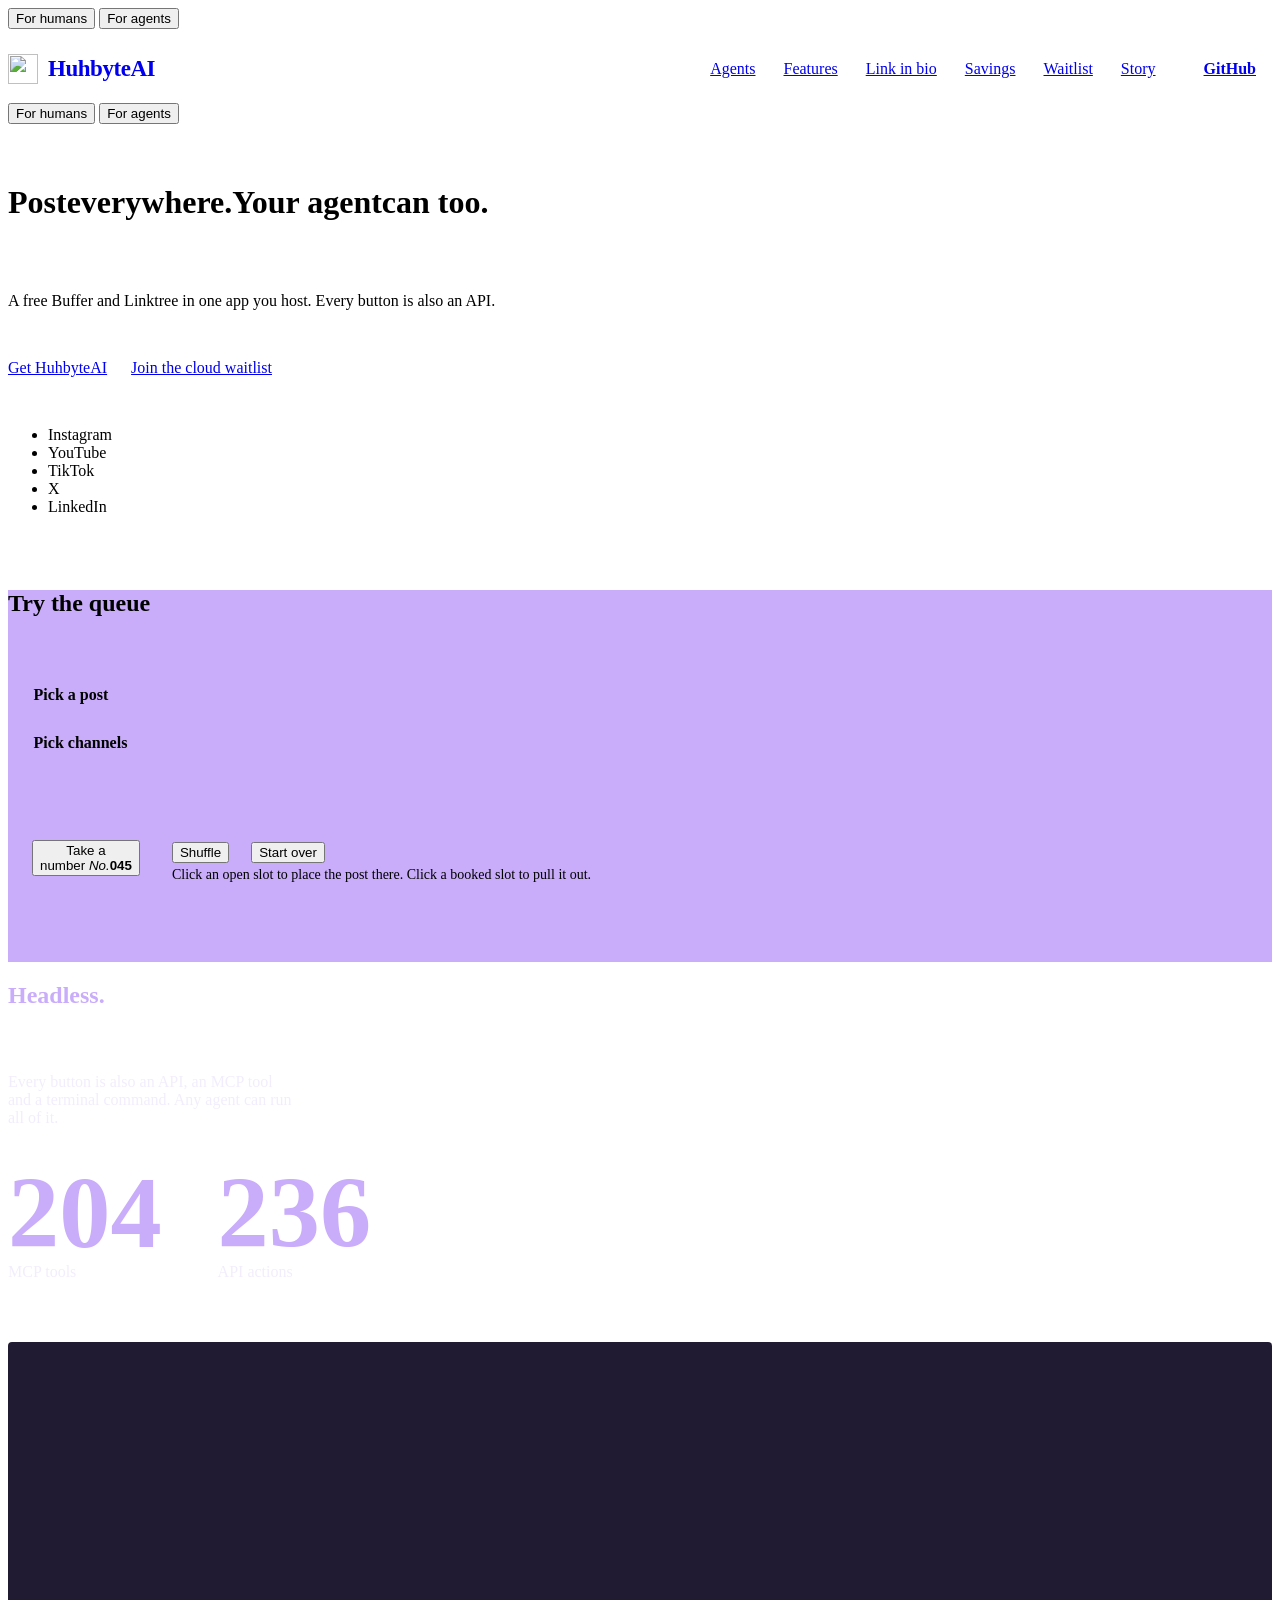
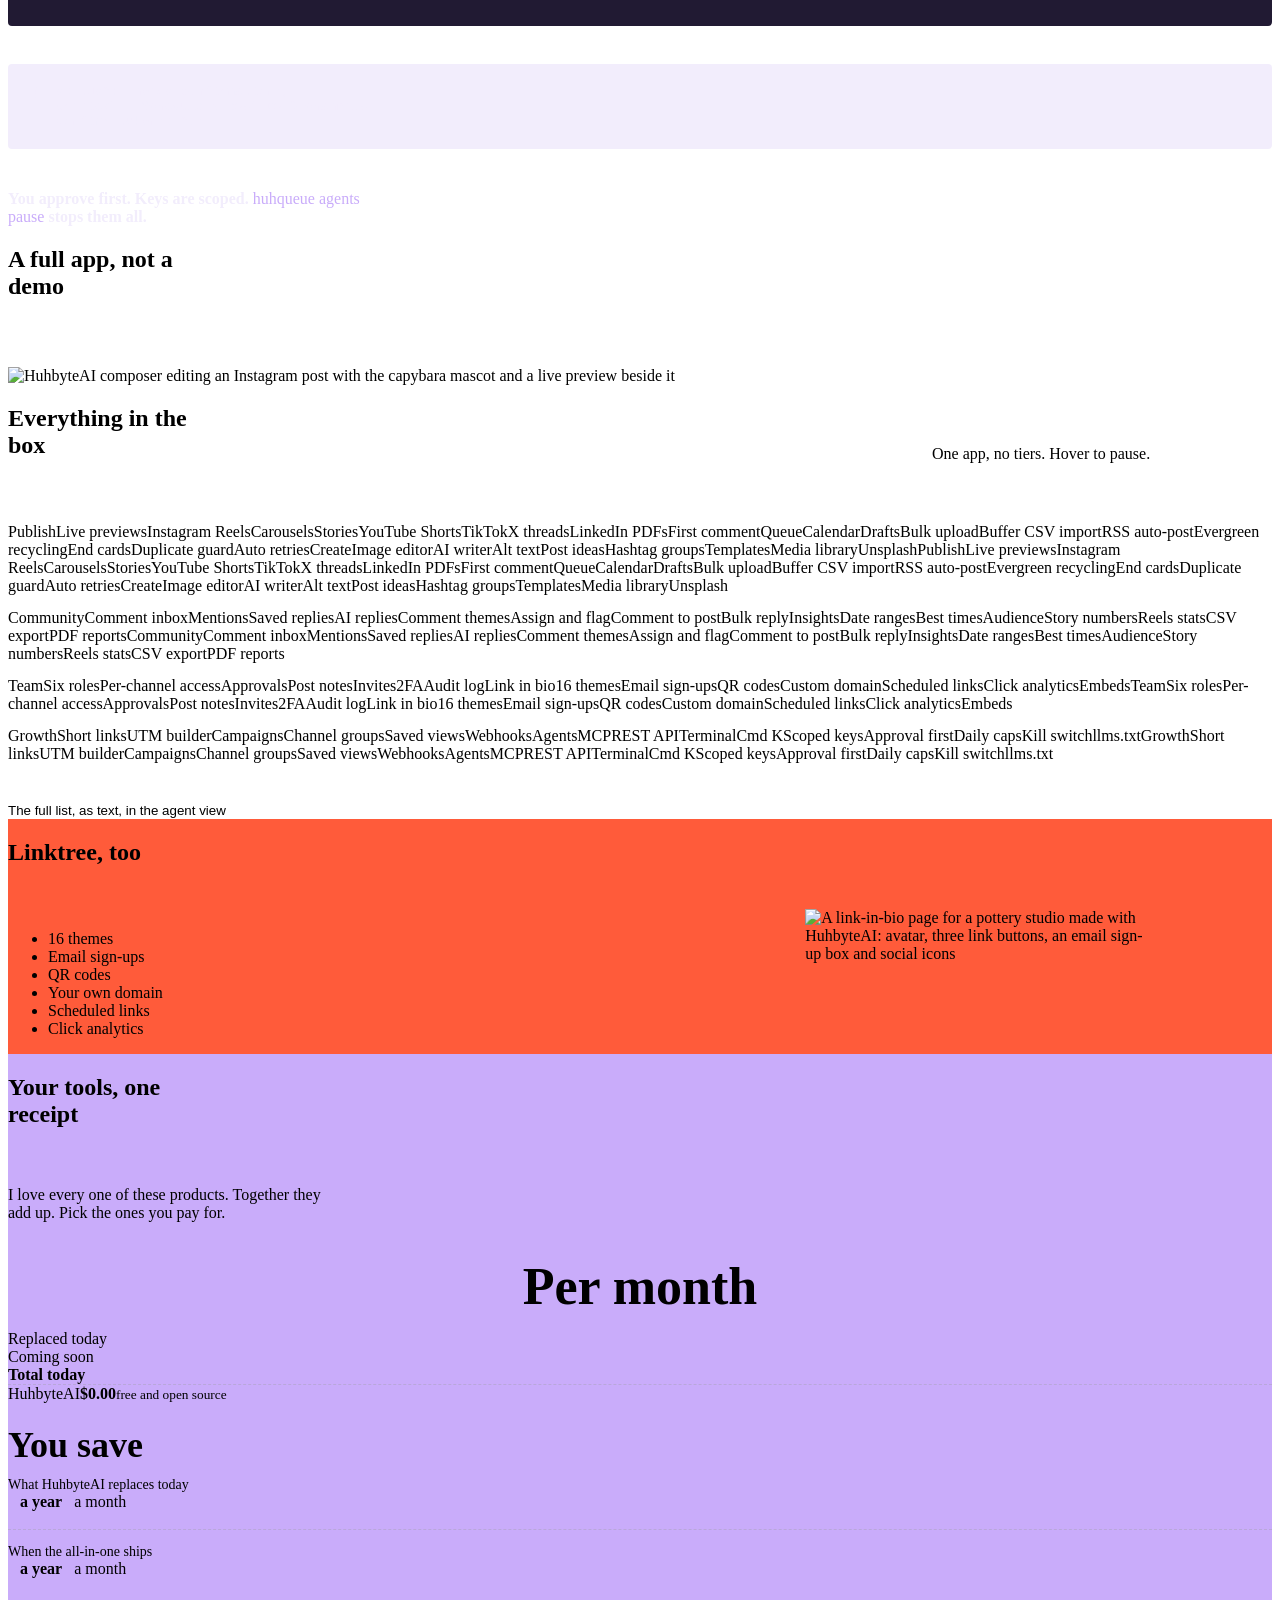
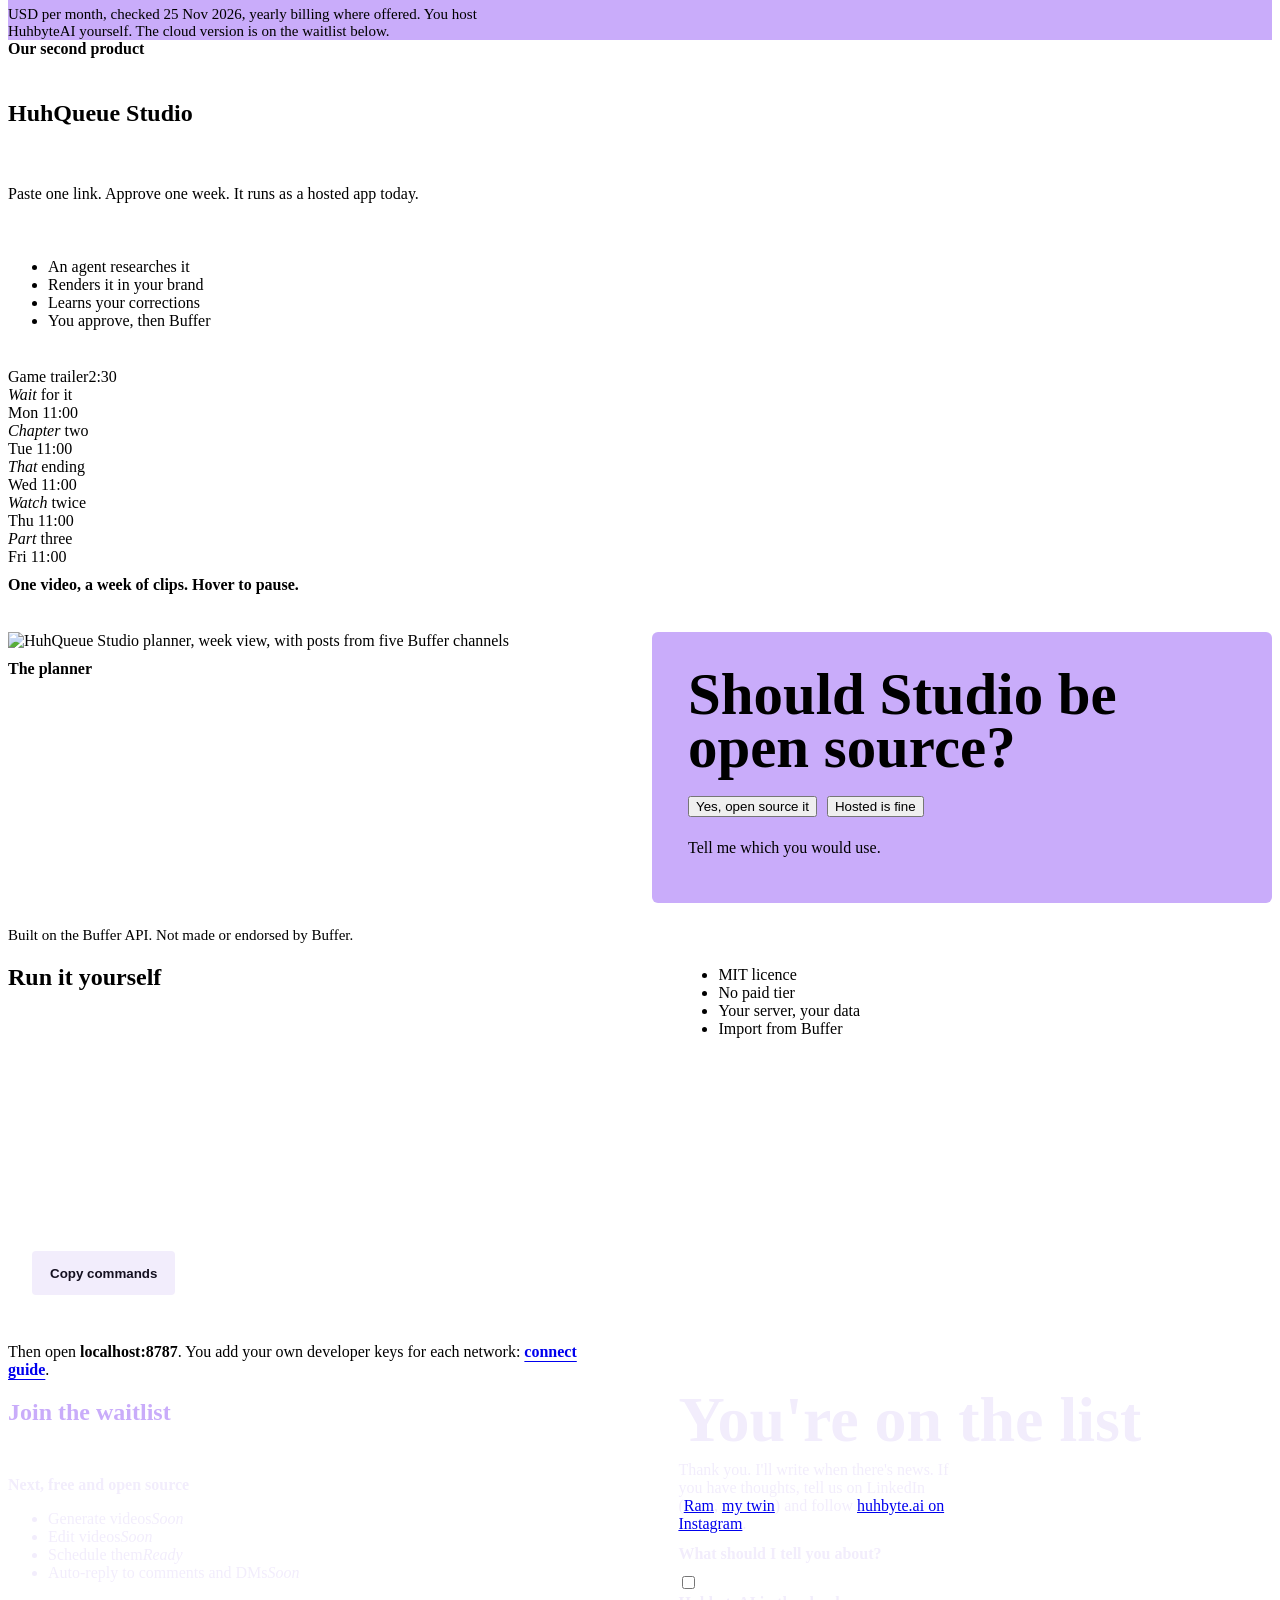
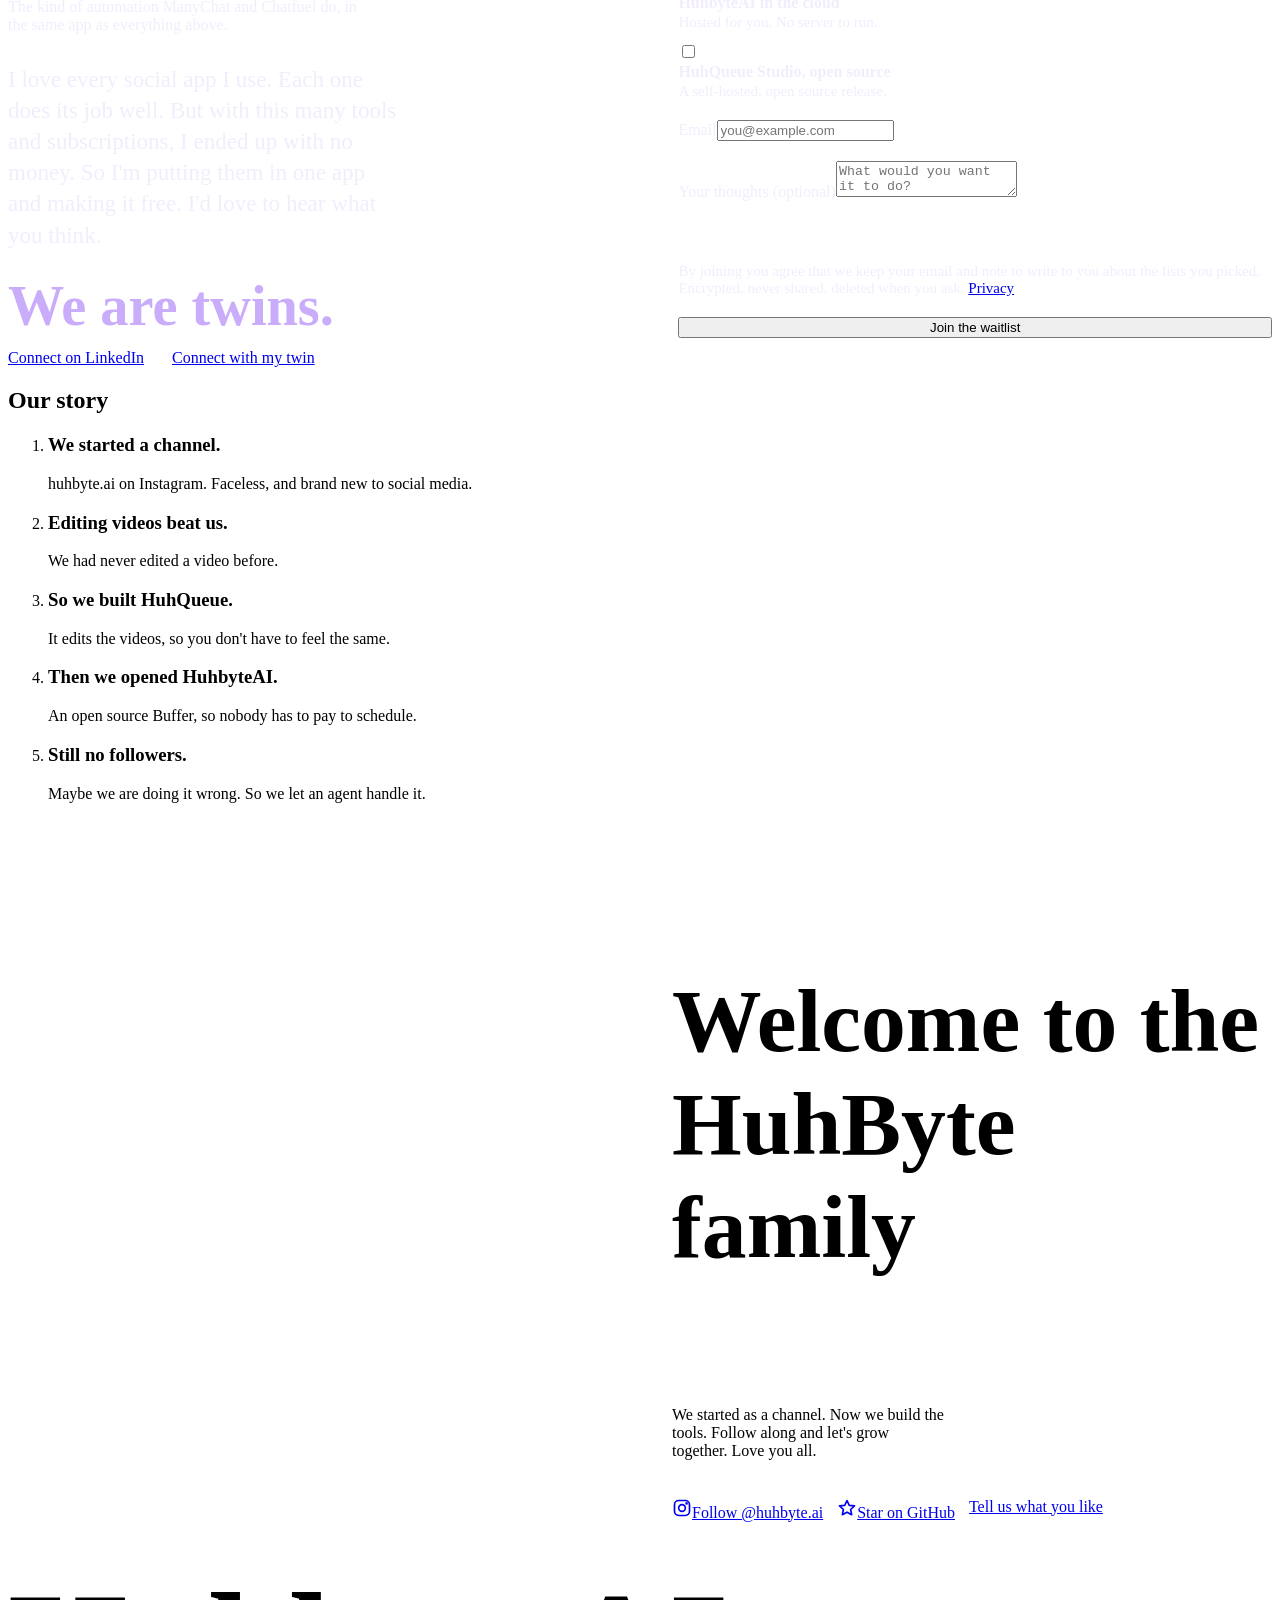
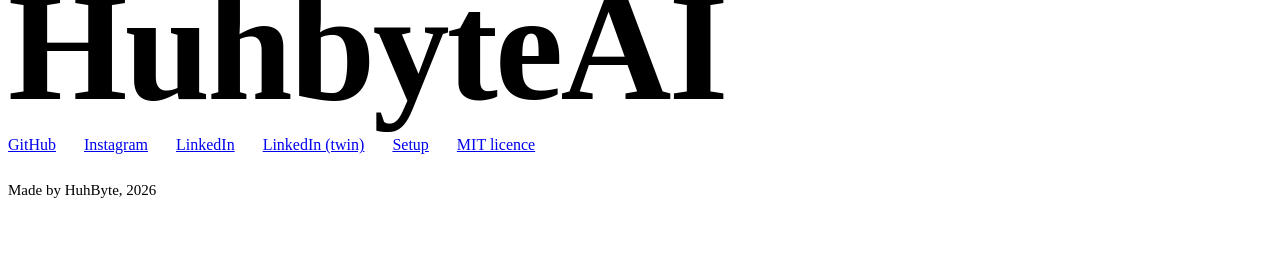
==== commit e5c83db4: "README: our story, cloud waitlist at huhbyteai.com, Instagram and LinkedIn; landing page links Co-Au" ====
--- a/huhqueue/static/landing/index.html
+++ b/huhqueue/static/landing/index.html
@@ -284,12 +284,19 @@
         <p style="margin: 14px 0 0; max-width: 44ch">The kind of automation ManyChat and Chatfuel do, in the same app as everything above.</p>
       </div>
       <p style="margin: 0; font-size: clamp(20px,1.8vw,24px); line-height: 1.35; max-width: 34ch; text-wrap: pretty">I love every social app I use. Each one does its job well. But with this many tools and subscriptions, I ended up with no money. So I'm putting them in one app and making it free. I'd love to hear what you think.</p>
+      <div style="display: flex; flex-direction: column; gap: 18px">
+        <div style="font-family: var(--disp); font-weight: 900; font-size: clamp(40px,4.4vw,64px); line-height: .9; color: var(--lav)">We are twins.</div>
+        <div style="display: flex; flex-wrap: wrap; gap: 16px 28px; align-items: center">
+          <div class="whoi"><a class="btn sig" href="https://www.linkedin.com/in/ramprasad26/">Connect on LinkedIn</a></div>
+          <div class="whoi"><a class="btn ghost light" href="https://www.linkedin.com/in/laxmanprasadsomaraju/">Connect with my twin</a></div>
+        </div>
+      </div>
     </div>
 
     <div class="form rv" style="min-width: 0">
       <div id="wl-done" hidden style="display: flex; flex-direction: column; gap: 12px; padding: 12px 0" aria-live="polite">
         <div style="font-family: var(--disp); font-weight: 900; font-size: clamp(48px,5vw,72px); line-height: .9">You're on the list</div>
-        <p style="margin: 0; max-width: 36ch">Thank you. I'll write when there's news. If you have thoughts, sign up again with a note.</p>
+        <p style="margin: 0; max-width: 36ch">Thank you. I'll write when there's news. If you have thoughts, tell us on LinkedIn (<a href="https://www.linkedin.com/in/ramprasad26/">Ram</a>, <a href="https://www.linkedin.com/in/laxmanprasadsomaraju/">my twin</a>) and follow <a href="https://www.instagram.com/huhbyte.ai/">huhbyte.ai on Instagram</a>.</p>
       </div>
       <form id="wl-form" method="post" action="/waitlist" novalidate style="display: flex; flex-direction: column; gap: 20px">
         <fieldset style="border: 0; margin: 0; padding: 0; display: flex; flex-direction: column; gap: 10px; min-width: 0">
@@ -301,6 +308,7 @@
         <div class="field"><label for="wl-note">Your thoughts <span style="font-weight: 400; color: var(--ink2)">(optional)</span></label><textarea id="wl-note" name="note" maxlength="1000" placeholder="What would you want it to do?"></textarea></div>
         <div aria-hidden="true" style="position: absolute; left: -9999px; width: 1px; height: 1px; overflow: hidden"><label>Website<input id="wl-website" name="website" type="text" tabindex="-1" autocomplete="off"></label></div>
         <p id="wl-err" aria-live="polite" style="margin: 0; min-height: 22px; font-weight: 600; color: #B8260A"></p>
+        <!-- turnstile -->
         <p class="consent" style="margin: 0; font-size: 15px; color: var(--ink2)">By joining you agree that we keep your email and note to write to you about the lists you picked. Encrypted, never shared, deleted when you ask. <a href="/privacy" style="text-decoration: underline">Privacy</a></p>
         <button id="wl-send" class="btn sig" type="submit" style="width: 100%">Join the waitlist</button>
       </form>
@@ -344,6 +352,9 @@
       <div style="font-family: var(--disp); font-weight: 900; font-size: clamp(76px,12vw,190px); line-height: .8; letter-spacing: -.018em">HuhbyteAI</div>
       <div style="display: flex; flex-wrap: wrap; gap: 4px 28px; align-items: center">
         <a href="https://github.com/dataanalystram/Openbuffer">GitHub</a>
+        <a href="https://www.instagram.com/huhbyte.ai/">Instagram</a>
+        <a href="https://www.linkedin.com/in/ramprasad26/">LinkedIn</a>
+        <a href="https://www.linkedin.com/in/laxmanprasadsomaraju/">LinkedIn (twin)</a>
         <a href="https://github.com/dataanalystram/Openbuffer/blob/main/SETUP.md">Setup</a>
         <a href="https://github.com/dataanalystram/Openbuffer/blob/main/LICENSE">MIT licence</a>
       </div>
@@ -424,9 +435,10 @@
 Two lists: HuhbyteAI in the cloud (hosted for you), and HuhQueue Studio as open source (self-hosted).
 Next, free and open source: generate videos (soon), edit videos (soon), schedule them (ready), auto-reply to comments and DMs (soon), the kind of automation ManyChat and Chatfuel do, in the same app.
 Note from the maker: I love every social app I use. Each one does its job well. But with this many tools and subscriptions, I ended up with no money. So I&#x27;m putting them in one app and making it free.
+We are twins. LinkedIn (maker): https://www.linkedin.com/in/ramprasad26/  LinkedIn (twin and cofounder): https://www.linkedin.com/in/laxmanprasadsomaraju/
 
 ## Our story
-We are new to social media. We started the huhbyte.ai Instagram channel, a faceless channel (https://www.instagram.com/huhbyte.ai/). We had never edited videos and editing was the hard part, so we built HuhQueue Studio to automate video editing. HuhbyteAI is our open source Buffer alternative, so nobody has to pay to schedule. We still have no followers, maybe we are doing it wrong, so we let an agent handle it. If you like it: follow https://www.instagram.com/huhbyte.ai/, star https://github.com/dataanalystram/Openbuffer on GitHub, and tell us what you like. Welcome to the HuhByte family. Love you all.
+We are twins, new to social media. We started the huhbyte.ai Instagram channel, a faceless channel (https://www.instagram.com/huhbyte.ai/). We had never edited videos and editing was the hard part, so we built HuhQueue Studio to automate video editing. HuhbyteAI is our open source Buffer alternative, so nobody has to pay to schedule. We still have no followers, maybe we are doing it wrong, so we let an agent handle it. If you like it: follow https://www.instagram.com/huhbyte.ai/, star https://github.com/dataanalystram/Openbuffer on GitHub, and tell us what you like. Welcome to the HuhByte family. Love you all.
 </pre>
   </div>
 </div>
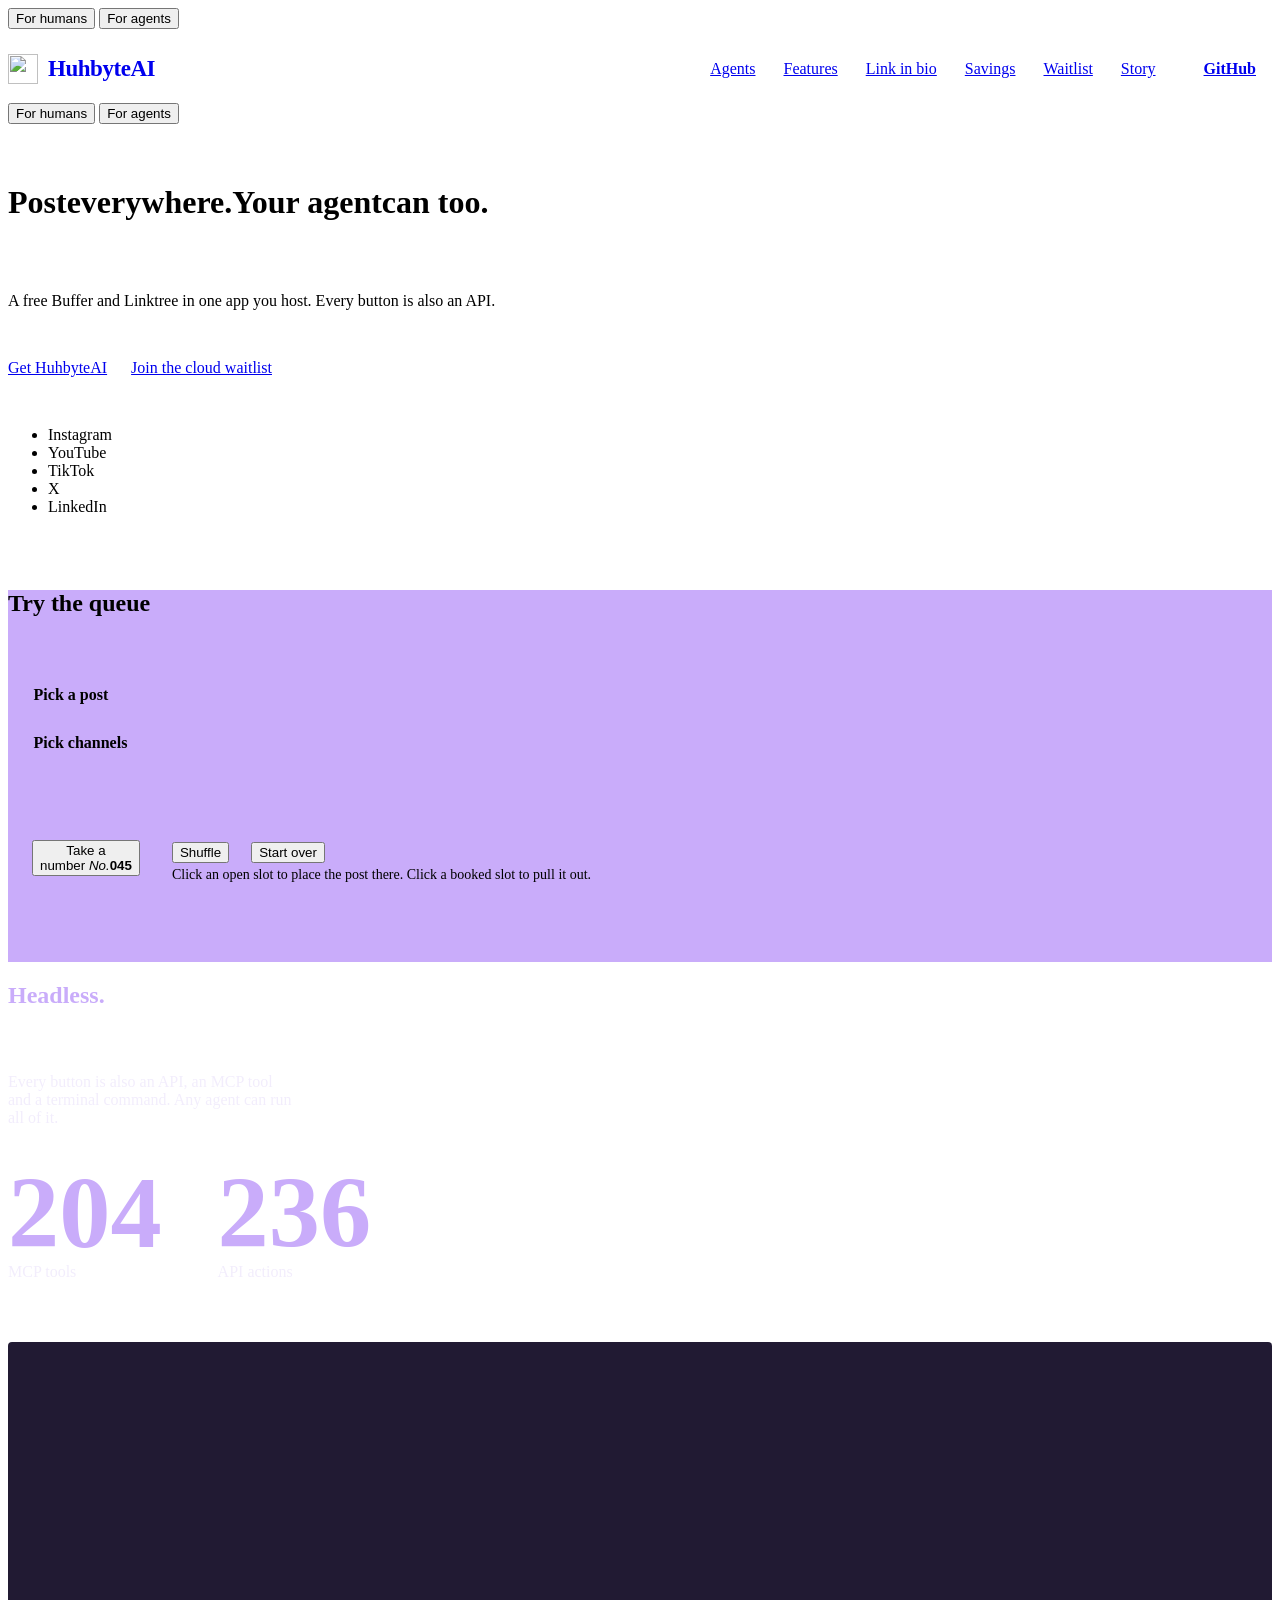
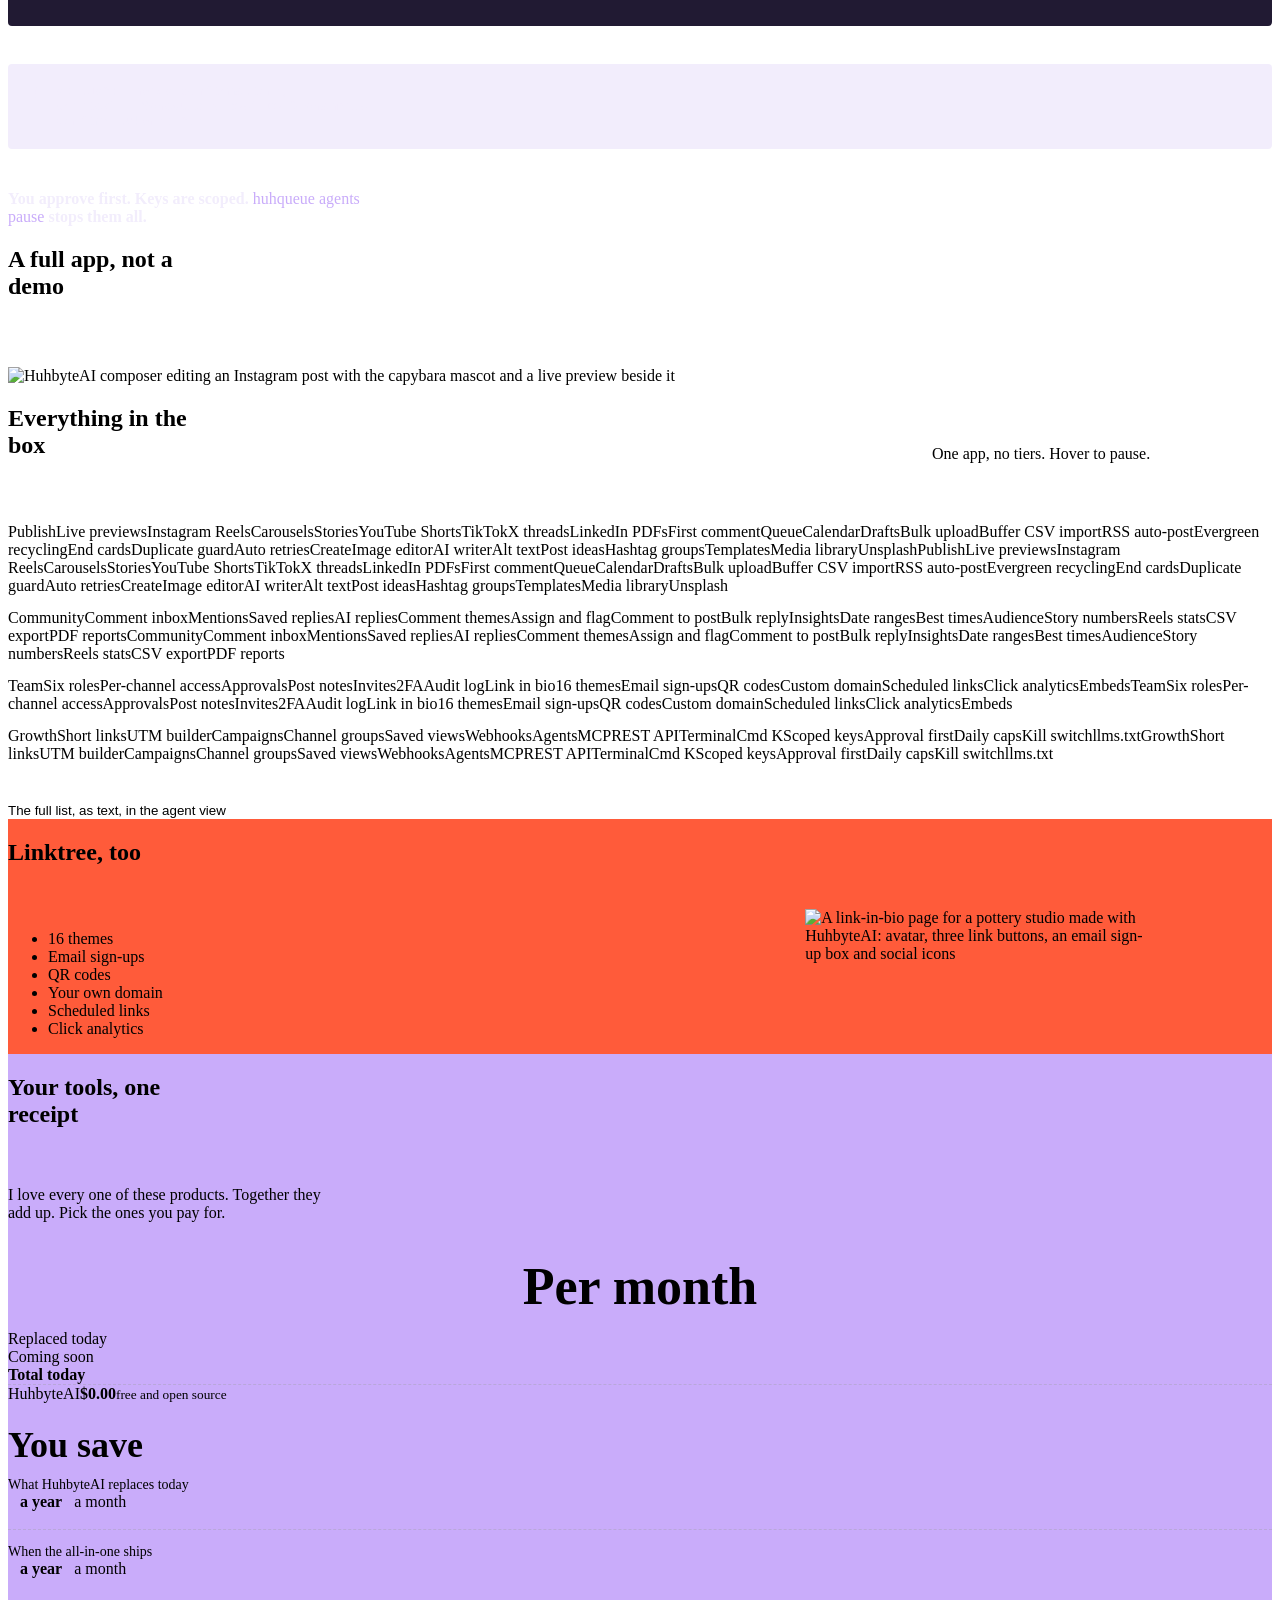
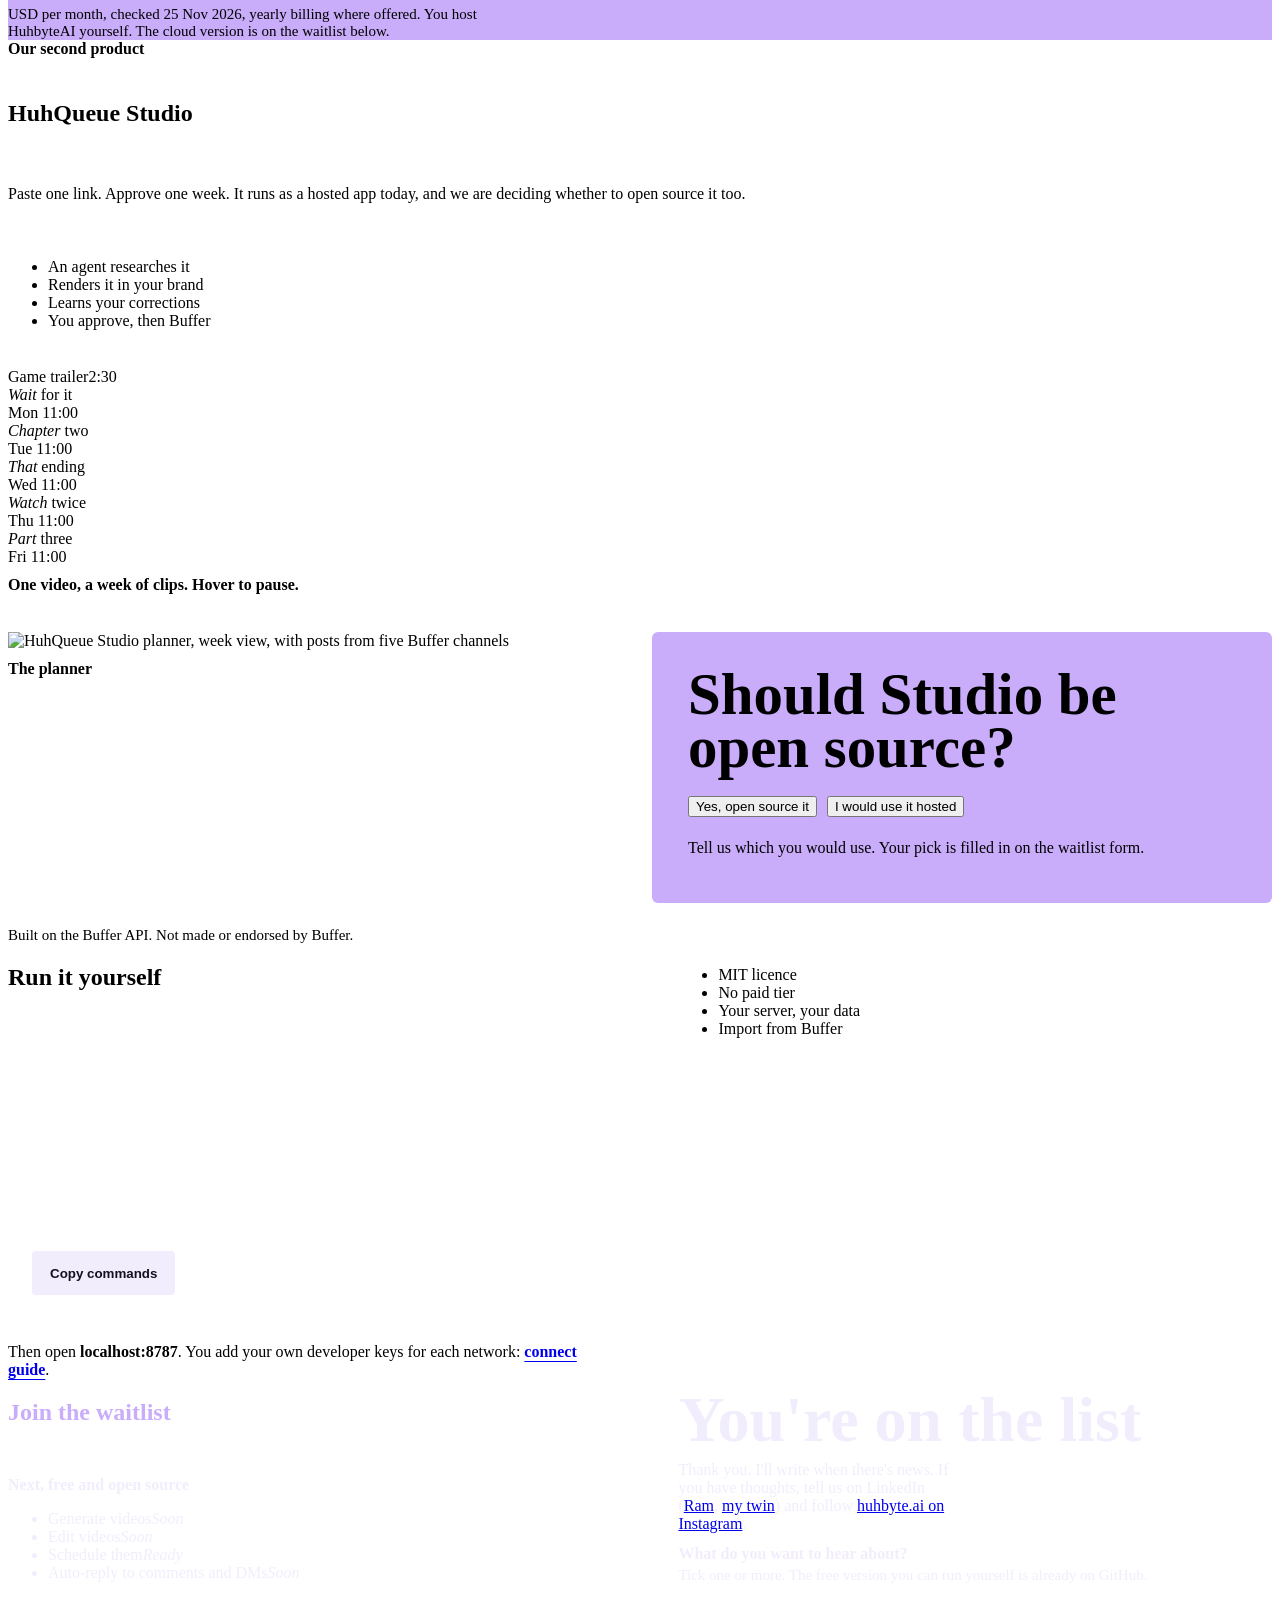
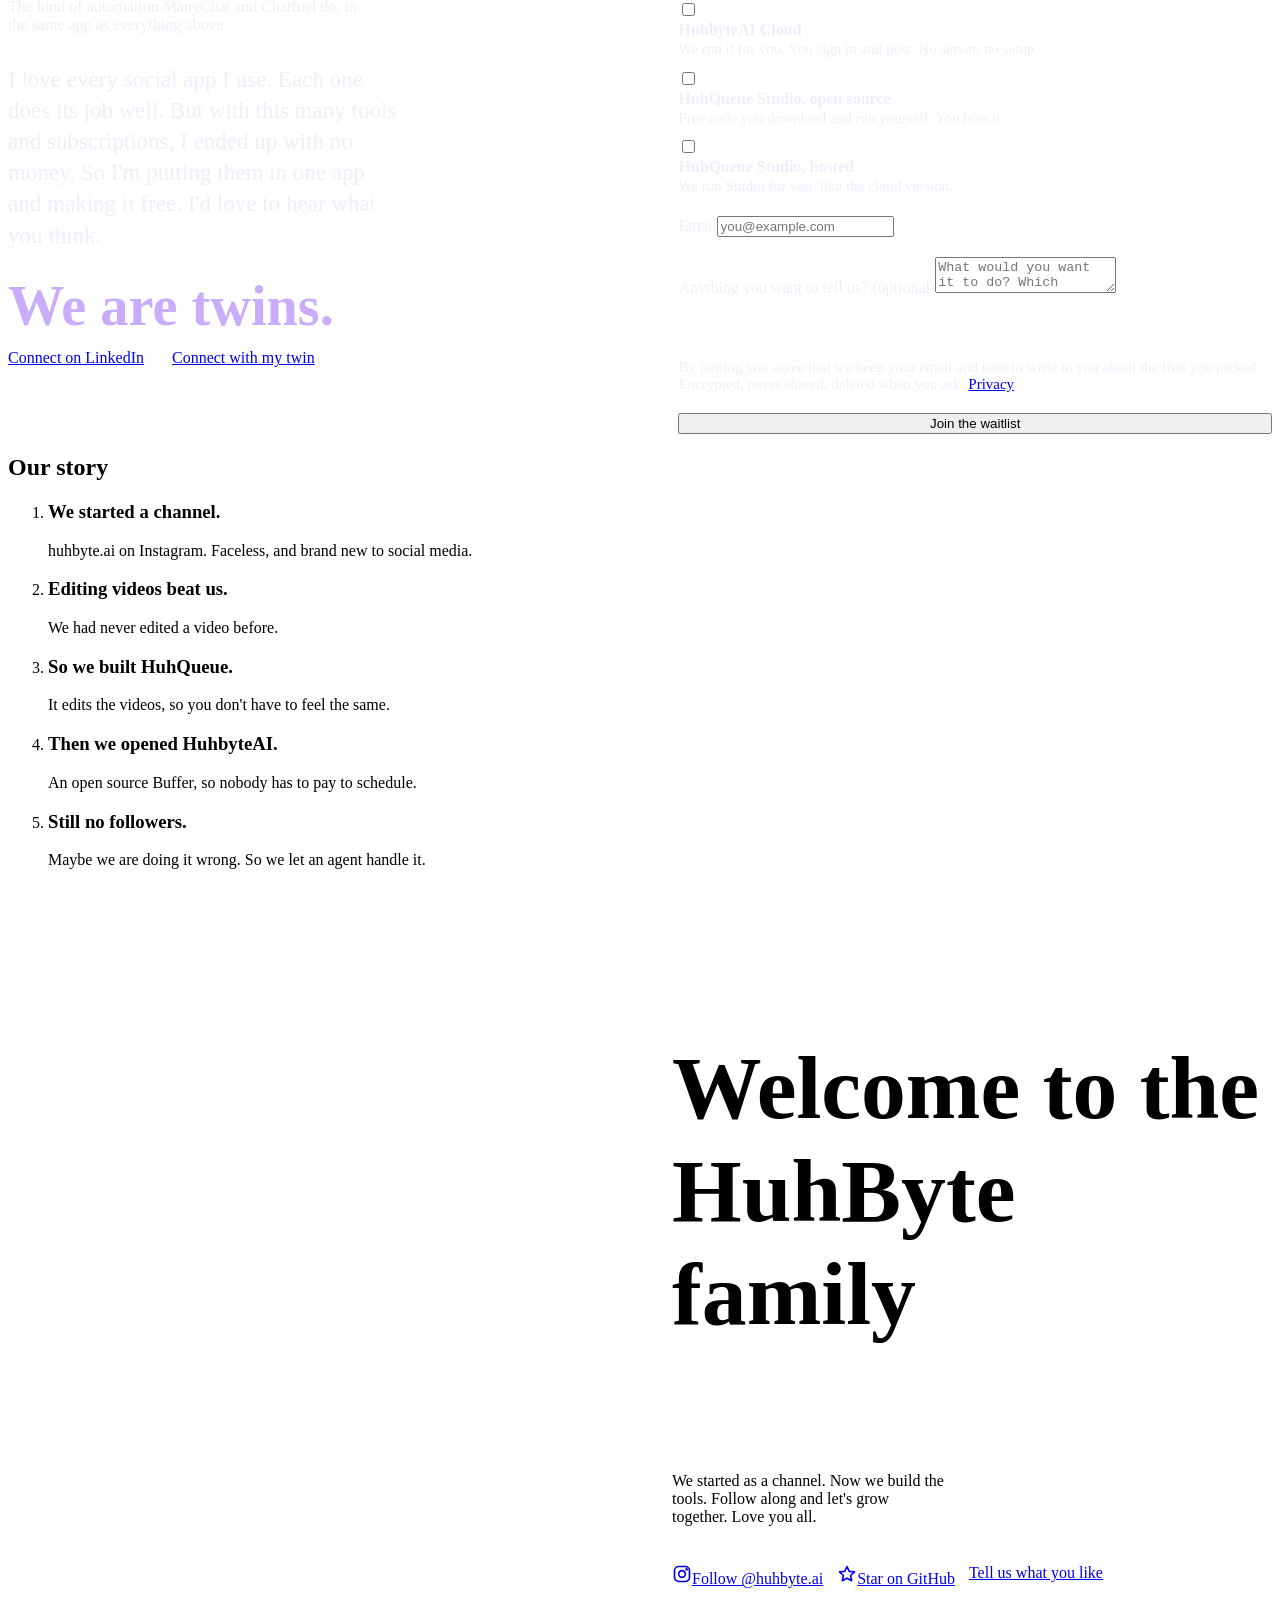
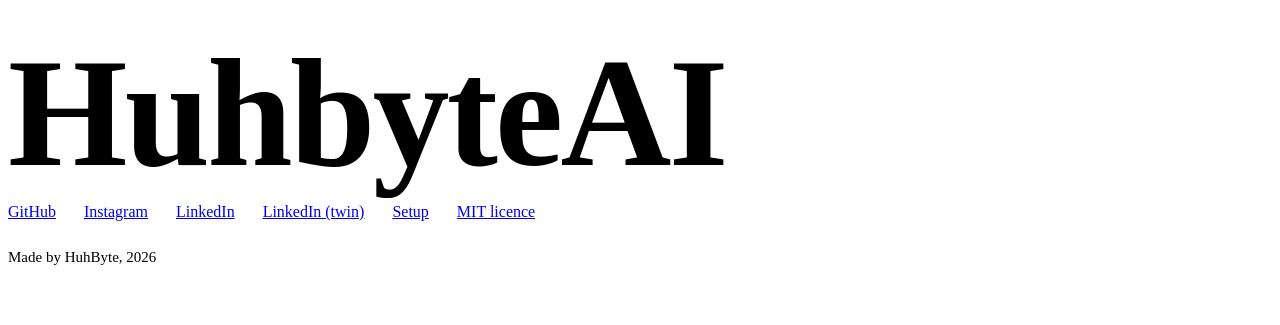
==== commit 11bb90b0: "Landing page: three clear waitlist choices (cloud, Studio open source, Studio hosted) and a free-tex" ====
--- a/huhqueue/static/landing/index.html
+++ b/huhqueue/static/landing/index.html
@@ -211,7 +211,7 @@
     <div style="display: flex; flex-direction: column; gap: 22px">
       <div style="font-weight: 700">Our second product</div>
       <h2 class="h2 rv" style="max-width: 8em">HuhQueue Studio</h2>
-      <p class="lede rv">Paste one link. Approve one week. It runs as a hosted app today.</p>
+      <p class="lede rv">Paste one link. Approve one week. It runs as a hosted app today, and we are deciding whether to open source it too.</p>
     </div>
     <ul class="steps4" style="margin-top: clamp(28px,3vw,44px)"><li>An agent researches it</li><li>Renders it in your brand</li><li>Learns your corrections</li><li>You approve, then Buffer</li></ul>
 
@@ -238,9 +238,9 @@
         <div style="font-family: var(--disp); font-weight: 900; font-size: clamp(40px,4.6vw,68px); line-height: .9">Should Studio be open source?</div>
         <div role="group" aria-label="Your vote" style="display: flex; flex-wrap: wrap; gap: 10px">
           <button class="btn vote" id="vote-yes" type="button" aria-pressed="false">Yes, open source it</button>
-          <button class="btn ghost vote" id="vote-no" type="button" aria-pressed="false">Hosted is fine</button>
-        </div>
-        <p id="vote-msg" aria-live="polite" style="margin: 0; min-height: 28px; font-weight: 500"><span id="vote-msg-text">Tell me which you would use.</span> <a id="vote-link" href="#waitlist" hidden style="font-weight: 700; text-underline-offset: 4px">Join the waitlist</a></p>
+          <button class="btn ghost vote" id="vote-no" type="button" aria-pressed="false">I would use it hosted</button>
+        </div>
+        <p id="vote-msg" aria-live="polite" style="margin: 0; min-height: 28px; font-weight: 500"><span id="vote-msg-text">Tell us which you would use. Your pick is filled in on the waitlist form.</span> <a id="vote-link" href="#waitlist" hidden style="font-weight: 700; text-underline-offset: 4px">Go to the form to finish</a></p>
       </div>
     </div>
     <p style="margin: 24px 0 0; font-size: 15px">Built on the Buffer API. Not made or endorsed by Buffer.</p>
@@ -300,12 +300,14 @@
       </div>
       <form id="wl-form" method="post" action="/waitlist" novalidate style="display: flex; flex-direction: column; gap: 20px">
         <fieldset style="border: 0; margin: 0; padding: 0; display: flex; flex-direction: column; gap: 10px; min-width: 0">
-          <legend style="font-weight: 700; padding: 0; margin-bottom: 10px">What should I tell you about?</legend>
-          <label class="opt"><input id="wl-cloud" name="cloud" type="checkbox"><span style="display: flex; flex-direction: column; line-height: 1.25"><span style="font-weight: 700">HuhbyteAI in the cloud</span><span style="font-size: 15px; color: var(--ink2)">Hosted for you. No server to run.</span></span></label>
-          <label class="opt"><input id="wl-studio" name="studio" type="checkbox"><span style="display: flex; flex-direction: column; line-height: 1.25"><span style="font-weight: 700">HuhQueue Studio, open source</span><span style="font-size: 15px; color: var(--ink2)">A self-hosted, open source release.</span></span></label>
+          <legend style="font-weight: 700; padding: 0; margin-bottom: 4px">What do you want to hear about?</legend>
+          <p style="margin: 0 0 6px; font-size: 15px; color: var(--ink2)">Tick one or more. The free version you can run yourself is already on GitHub.</p>
+          <label class="opt"><input id="wl-cloud" name="cloud" type="checkbox"><span style="display: flex; flex-direction: column; line-height: 1.25"><span style="font-weight: 700">HuhbyteAI Cloud</span><span style="font-size: 15px; color: var(--ink2)">We run it for you. You sign in and post. No server, no setup.</span></span></label>
+          <label class="opt"><input id="wl-studio" name="studio" type="checkbox"><span style="display: flex; flex-direction: column; line-height: 1.25"><span style="font-weight: 700">HuhQueue Studio, open source</span><span style="font-size: 15px; color: var(--ink2)">Free code you download and run yourself. You host it.</span></span></label>
+          <label class="opt"><input id="wl-studio-hosted" name="studio_hosted" type="checkbox"><span style="display: flex; flex-direction: column; line-height: 1.25"><span style="font-weight: 700">HuhQueue Studio, hosted</span><span style="font-size: 15px; color: var(--ink2)">We run Studio for you, like the cloud version.</span></span></label>
         </fieldset>
         <div class="field"><label for="wl-email">Email</label><input id="wl-email" name="email" type="email" autocomplete="email" placeholder="you@example.com"></div>
-        <div class="field"><label for="wl-note">Your thoughts <span style="font-weight: 400; color: var(--ink2)">(optional)</span></label><textarea id="wl-note" name="note" maxlength="1000" placeholder="What would you want it to do?"></textarea></div>
+        <div class="field"><label for="wl-note">Anything you want to tell us? <span style="font-weight: 400; color: var(--ink2)">(optional)</span></label><textarea id="wl-note" name="note" maxlength="1000" placeholder="What would you want it to do? Which networks do you use? Write as much as you like."></textarea></div>
         <div aria-hidden="true" style="position: absolute; left: -9999px; width: 1px; height: 1px; overflow: hidden"><label>Website<input id="wl-website" name="website" type="text" tabindex="-1" autocomplete="off"></label></div>
         <p id="wl-err" aria-live="polite" style="margin: 0; min-height: 22px; font-weight: 600; color: #B8260A"></p>
         <!-- turnstile -->
